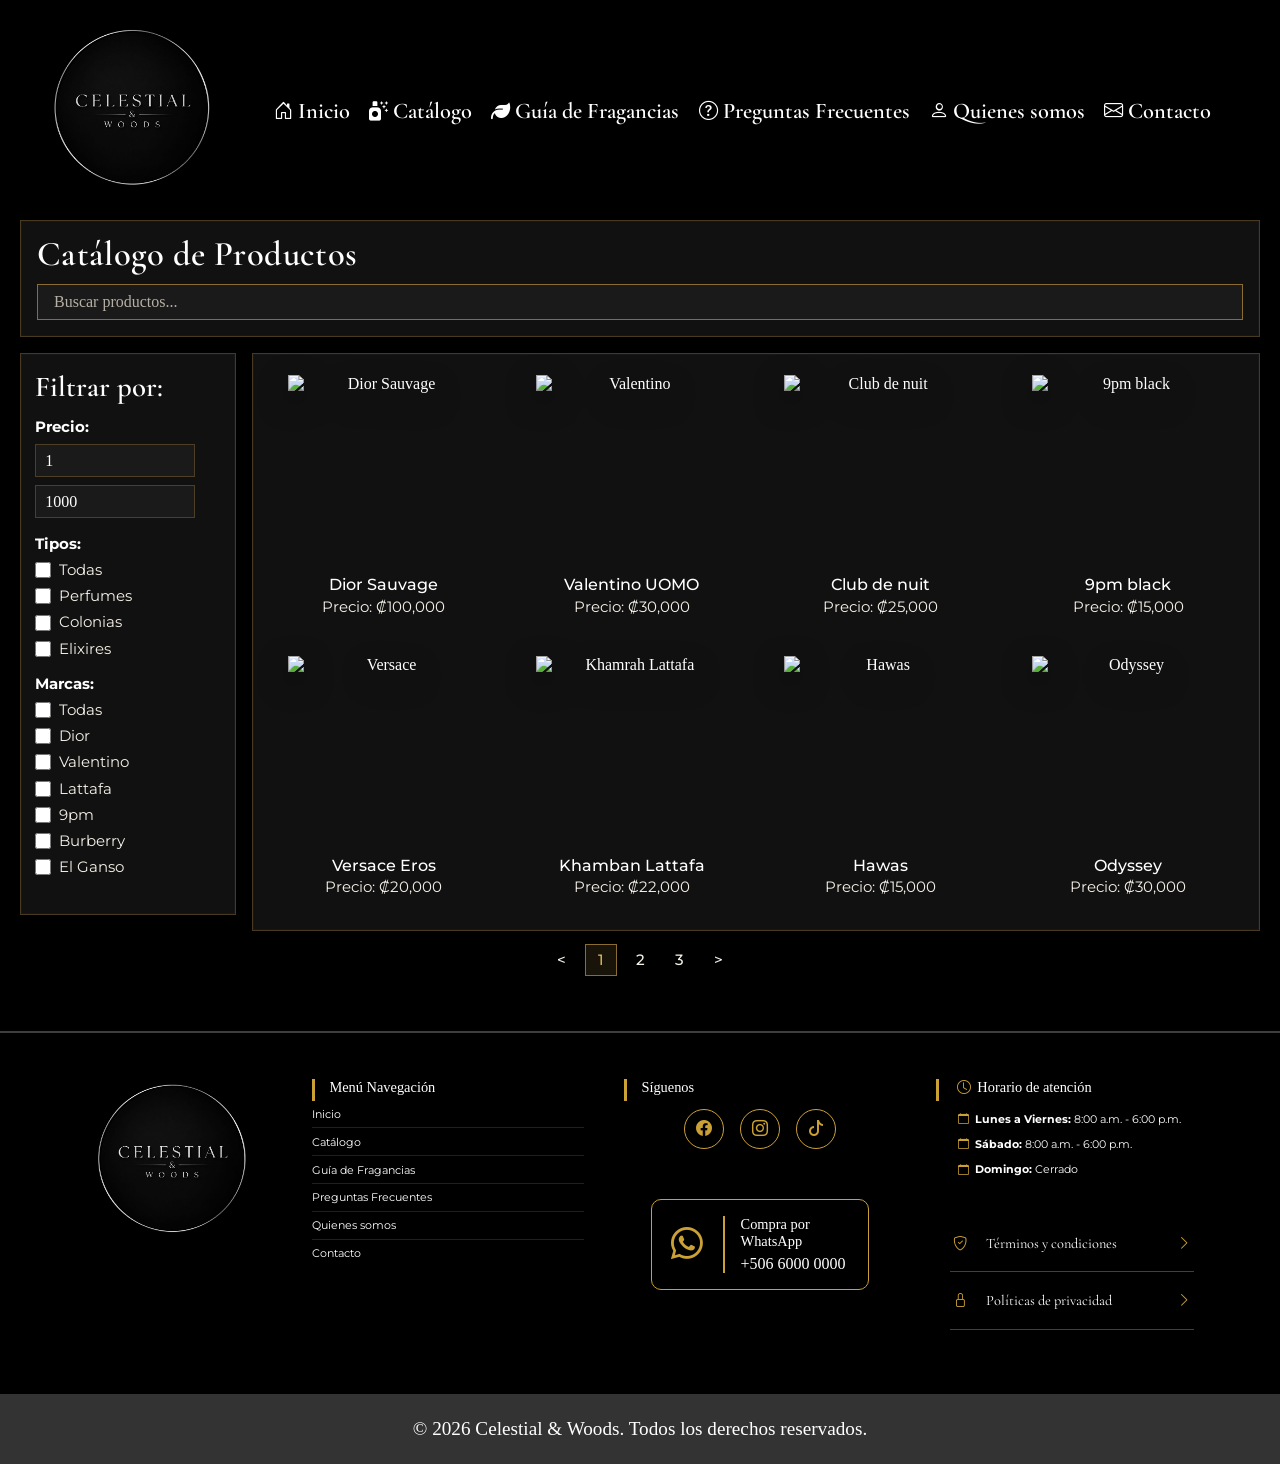
==== Paginas/Catalogo_Productos.html @ ae957dc0 "Mejora del párrafo de quienes somos" ====
<!doctype html>
<html lang="es">
  <head>
    <meta charset="UTF-8" />
    <meta name="viewport" content="width=device-width, initial-scale=1.0" />
    <meta
      name="author"
      content="Ana María Faerron, Michael Maroto, Julian Rodríguez "
    />
    <meta
      name="description"
      content="Explora nuestro catálogo de perfumes para hombre, mujer y unisex."
    />
    <meta
      name="keywords"
      content="perfumes, catálogo de perfumes, fragancias, perfumes para hombre, perfumes para mujer, perfumes unisex, aromas, notas olfativas, perfumes originales, perfumes de diseñador, perfumes de nicho, fragancias florales, fragancias cítricas, fragancias amaderadas, fragancias orientales, perfumes dulces"
    />
    <link rel="preconnect" href="https://fonts.googleapis.com" />
    <link rel="preconnect" href="https://fonts.gstatic.com/" crossorigin />
    <link
      href="https://fonts.googleapis.com/css2?family=Cormorant+Garamond:ital,wght@0,300..700;1,300..700&family=Montserrat:ital,wght@0,100..900;1,100..900&display=swap"
      rel="stylesheet"
    />
    <link href="../Css/Catalogo.css" rel="stylesheet" />
    <link href="../Css/Styles.css" rel="stylesheet" />
    <!--Se pone de último para que tenga prioridad-->

    <title>Catálogo Productos | Celestial & Woods</title>
    
    <!--Para usar bootstrap (iconos)-->
    <link
      rel="stylesheet"
      href="https://cdn.jsdelivr.net/npm/bootstrap-icons@1.13.1/font/bootstrap-icons.min.css"
    />

    <!-- Font Awesome -->
    <link
      rel="stylesheet"
      href="https://cdnjs.cloudflare.com/ajax/libs/font-awesome/6.7.2/css/all.min.css"
    />
  </head>
  <body>
    <!--------------------------------------------------------->
    <!------------------------MENU----------------------------->
    <!--------------------------------------------------------->

    <header class="main-header">
      <!-- Logo de la marca, centrado -->
      <div class="header-logo">
        <a href="../Index.html">
          <img
            src="../Multimedia/Img/Logo_Celestial_Woods.png"
            alt="Logo Celestial & Woods"
          />
        </a>
      </div>

      <button class="hamburger-menu" id="abrir">
        <i class="bi bi-list"></i>
      </button>

      <nav class="header-nav" id="nav">
        <button class="cerrar-menu" id="cerrar"><i class="bi bi-x"></i></button>

        <ul class="nav-list">
          <li class="nav-item">
            <a href="../Index.html" class="nav-link active"
              ><i class="bi bi-house-door"></i> Inicio</a
            >
          </li>
          <li class="nav-item">
            <a href="#" class="nav-link">
              <i class="fa-solid fa-spray-can-sparkles"></i> Catálogo</a
            >
          </li>
          <li class="nav-item">
            <a href="../Paginas/Guia_fragancias.html" class="nav-link">
              <i class="fa-solid fa-leaf"></i> Guía de Fragancias</a
            >
          </li>
          <li class="nav-item">
            <a href="../Paginas/Preguntas.html" class="nav-link">
              <i class="bi bi-question-circle"></i> Preguntas Frecuentes</a
            >
          </li>
          <li class="nav-item">
            <a href="../Paginas/Informacion.html" class="nav-link"
              ><i class="bi bi-person"></i> Quienes somos</a
            >
          </li>
          <li class="nav-item">
            <a href="../Paginas/Contacto.html" class="nav-link"
              ><i class="bi bi-envelope"></i> Contacto</a
            >
          </li>
        </ul>
      </nav>
    </header>

    <main class="main-content">
      <!-- Breadcrumbs-->
      <nav class="breadcrumb">
        <a href="../Index.html" class="breadcrumb-link">Inicio</a>
        <span class="breadcrumb-separator">&gt;</span>
        <span class="breadcrumb-current">Catálogo Productos</span>
      </nav>

      <!-- Barra de búsqueda del catálogo-->
      <section class="catalog-header">
        <div class="catalog">
          <h1>Catálogo de Productos</h1>
          <label for="search">Buscar:</label>
          <input
            type="text"
            id="search"
            placeholder="Buscar productos..."
            maxlength="100"
          />
        </div>
      </section>

      <!-- Sección de filtros-->
      <button
        class="filtro-hamburguesa"
        id="abrir-filtros"
        type="button"
        aria-controls="panel-filtros"
        aria-expanded="false"
      >
        <i class="bi bi-funnel"></i>
        <span>Mostrar filtros</span>
      </button>

      <section class="filter-section" id="panel-filtros">
        <h2>Filtrar por:</h2>

        <!-- Filtro de rango de precio -->
        <div class="filter-options">
          <label for="price-range"><strong>Precio:</strong></label>
          <input
            type="number"
            class="filtro-precio"
            data-tipo="min"
            value="1"
          />
          <input
            type="number"
            class="filtro-precio"
            data-tipo="max"
            value="1000"
          />
        </div>

        <!-- Filtro por tipo de producto-->
        <div class="filter-options">
          <p class="category"><strong>Tipos:</strong></p>

          <input
            class="filter-checkbox"
            type="checkbox"
            id="todas"
            value="todas"
          />
          <label for="todas">Todas</label>
          <input
            class="filter-checkbox"
            type="checkbox"
            id="perfumes"
            value="perfumes"
          />
          <label for="perfumes">Perfumes</label>
          <input
            class="filter-checkbox"
            type="checkbox"
            id="colonias"
            value="colonias"
          />
          <label for="colonias">Colonias</label>
          <input
            class="filter-checkbox"
            type="checkbox"
            id="elixires"
            value="elixires"
          />
          <label for="elixires">Elixires</label>
        </div>

        <!-- Filtro por marcas comerciales -->
        <div class="filter-options">
          <p class="category"><strong>Marcas:</strong></p>

          <input
            class="filter-checkbox"
            type="checkbox"
            id="todas-marca"
            value="todas"
          />
          <label for="todas-marca">Todas</label>
          <input
            class="filter-checkbox"
            type="checkbox"
            id="dior"
            value="dior"
          />
          <label for="dior">Dior</label>
          <input
            class="filter-checkbox"
            type="checkbox"
            id="valentino"
            value="valentino"
          />
          <label for="valentino">Valentino</label>
          <input
            class="filter-checkbox"
            type="checkbox"
            id="lattafa"
            value="lattafa"
          />
          <label for="lattafa">Lattafa</label>
          <input
            class="filter-checkbox"
            type="checkbox"
            id="nueve-pm"
            value="nueve-pm"
          />
          <label for="nueve-pm">9pm</label>
          <input
            class="filter-checkbox"
            type="checkbox"
            id="burberry"
            value="burberry"
          />
          <label for="burberry">Burberry</label>
          <input
            class="filter-checkbox"
            type="checkbox"
            id="el-ganso"
            value="el-ganso"
          />
          <label for="el-ganso">El Ganso</label>
        </div>
      </section>

      <!-- Sección de catálogo de productos-->
      <section class="product-catalog">
        <!-- Tarjetas de productos-->
        <div class="product-item">
          <a href="Detalle_Producto.html" target="_blank">
            <img
              src="../Multimedia/Img/Sauvage.png"
              alt="Dior Sauvage"
              width="200"
              height="200"
            />
            <h2>Dior Sauvage</h2>
          </a>
          <p>Precio: ₡100,000</p>
        </div>

        <div class="product-item">
          <img
            src="../Multimedia/Img/Valentino.png"
            alt="Valentino"
            width="200"
            height="200"
          />
          <h2>Valentino UOMO</h2>
          <p>Precio: ₡30,000</p>
        </div>

        <div class="product-item">
          <img
            src="../Multimedia/Img/Club de nuit.png"
            alt="Club de nuit"
            width="200"
            height="200"
          />
          <h2>Club de nuit</h2>
          <p>Precio: ₡25,000</p>
        </div>

        <div class="product-item">
          <img
            src="../Multimedia/Img/9pm black.png"
            alt="9pm black"
            width="200"
            height="200"
          />
          <h2>9pm black</h2>
          <p>Precio: ₡15,000</p>
        </div>

        <div class="product-item">
          <img
            src="../Multimedia/Img/Versace.png"
            alt="Versace"
            width="200"
            height="200"
          />
          <h2>Versace Eros</h2>
          <p>Precio: ₡20,000</p>
        </div>

        <div class="product-item">
          <img
            src="../Multimedia/Img/Khamrah.png"
            alt="Khamrah Lattafa"
            width="200"
            height="200"
          />
          <h2>Khamban Lattafa</h2>
          <p>Precio: ₡22,000</p>
        </div>

        <div class="product-item">
          <img
            src="../Multimedia/Img/Hawas.png"
            alt="Hawas"
            width="200"
            height="200"
          />
          <h2>Hawas</h2>
          <p>Precio: ₡15,000</p>
        </div>

        <div class="product-item">
          <img
            src="../Multimedia/Img/Odyssey.png"
            alt="Odyssey"
            width="200"
            height="200"
          />
          <h2>Odyssey</h2>
          <p>Precio: ₡30,000</p>
        </div>
      </section>

      <!-- Bloque de Paginación -->
      <div class="pagination-container">
        <nav
          id="paginacion"
          class="paginacion"
          aria-label="Paginación de productos"
        >
          <ul class="paginacion-lista">
            <li>
              <button
                type="button"
                id="btn-pagina-anterior"
                aria-label="Página anterior"
              >
                &lt;
              </button>
            </li>

            <li>
              <button
                type="button"
                class="btn-pagina pagina-activa"
                data-page="1"
              >
                1
              </button>
            </li>

            <li>
              <button type="button" class="btn-pagina" data-page="2">2</button>
            </li>

            <li>
              <button type="button" class="btn-pagina" data-page="3">3</button>
            </li>

            <li>
              <button
                type="button"
                id="btn-pagina-siguiente"
                aria-label="Página siguiente"
              >
                &gt;
              </button>
            </li>
          </ul>
        </nav>
      </div>

    </main>

    <!--------------------------------------------------------->
    <!-------------------PIE DE LA PÁGINA---------------------->
    <!--------------------------------------------------------->
    <footer>
      <!-- Logo de la marca -->
      <img class="logo" src="../Multimedia/Img/Logo_Celestial_Woods.png" alt="Logo Celestial & Woods">

      <section class="footer-menu">
        <h3> Menú Navegación</h3>
        <ul class="nav-list-footer">
                <li class="nav-item-footer"> <a href="../Index.html" class="nav-link-footer"> Inicio</a></li>
                <li class="nav-item-footer"> <a href="#" class="nav-link-footer active">  Catálogo</a></li>
                <li class="nav-item-footer"> <a href="../Paginas/Guia_fragancias.html" class="nav-link-footer">  Guía de Fragancias</a> </li>
                <li class="nav-item-footer"> <a href="../Paginas/Preguntas.html" class="nav-link-footer">  Preguntas Frecuentes</a> </li>
                <li class="nav-item-footer"> <a href="../Paginas/Informacion.html" class="nav-link-footer"> Quienes somos</a></li>
                <li class="nav-item-footer"> <a href="../Paginas/Contacto.html" class="nav-link-footer"> Contacto</a> </li>
        </ul>
      </section>

      <section class="footer-social">
        
        <h3>Síguenos</h3>

        <nav aria-label="Redes sociales">
          <a href="#" class="social-icon"> <i class="bi bi-facebook"></i></a>
          <a href="#" class="social-icon"> <i class="bi bi-instagram"></i></a>
          <a href="#" class="social-icon"><i class="bi bi-tiktok"></i></a>
        </nav>

      </section>


      <!-- Compra por WhatsApp -->
      <section class="footer-whatsapp">

        <i class="bi bi-whatsapp"></i>

        <div class="left">
          <h3>Compra por WhatsApp</h3>
          <a href="#"> +506 6000 0000 </a>
        </div>

      </section>

      <!-- Horarios -->
      <section class="footer-hours">

          <h3><i class="bi bi-clock"></i>  Horario de atención</h3>

          <ul>
              <li><i class="bi bi-calendar"></i><strong> Lunes a Viernes:</strong> 8:00 a.m. - 6:00 p.m.</li>
              <li><i class="bi bi-calendar"></i><strong> Sábado:</strong> 8:00 a.m. - 6:00 p.m.</li>
              <li><i class="bi bi-calendar"></i><strong> Domingo:</strong> Cerrado</li>
          </ul>

      </section>

      <!-- Información legal -->
      <section class="footer-legal">

        <nav aria-label="Información legal">

            <ul class="legal-list">

                <li class="legal-item">
                    <a href="#" class="legal-link">
                        <span class="legal-left">
                            <i class="bi bi-shield-check"></i>
                            <span>Términos y condiciones</span>
                        </span>

                        <i class="bi bi-chevron-right"></i>
                    </a>
                </li>

                <li class="legal-item">
                    <a href="#" class="legal-link">
                        <span class="legal-left">
                            <i class="bi bi-lock"></i>
                            <span>Políticas de privacidad</span>
                        </span>

                        <i class="bi bi-chevron-right"></i>
                    </a>
                </li>

            </ul>
        </nav>

  </section>

      <!-- Copyright -->
      <section class="footer-copy">

          <p>
              &copy; 2026 Celestial & Woods. <br> Todos los derechos reservados.
          </p>

      </section>

    </footer>

      <script src="../Java/catalogo.js"></script>
      <script src="../Java/main.js"></script>
      <!--Se pone al final porque ocupa primero haber leido todo el html-->
    </main>
  </body>
</html>
---- Css/Catalogo.css ----
/* ========================================================================== 
	CATÁLOGO DE PRODUCTOS - Estilos principales
============================================================================= */

/* Variables de colores para no ir cambiando color por color */
:root {
  --catalog-surface: rgba(18, 18, 18, 0.96);
  --catalog-surface-soft: rgba(255, 255, 255, 0.03);
  --catalog-border: #8b6d34;
  --catalog-border-soft: rgba(139, 109, 52, 0.45);
  --catalog-text: #f5f1e8;
  --catalog-muted: #b6b0a5;
  --catalog-accent: #d6b15f;
}

* {
  color: inherit;
}

.breadcrumb {
  display: none;
}

/* Contenedor principal centrado */
.main-content {
  width: min(1240px, calc(100% - 1.5rem));
  margin: 0 auto;
  padding: 0 0 1.5rem;
}

/* Estilo común para las cajas principales: bordecito dorado suave y fondo oscuro */
.catalog-header,
.filter-section,
.product-catalog,
.main-footer {
  border: 1px solid var(--catalog-border-soft);
  background: var(--catalog-surface);
  box-shadow: 0 0 0 1px rgba(255, 255, 255, 0.02) inset;
}

/* Cabecera del catálogo */
.catalog-header {
  margin: 0 0 1rem;
  padding: 1rem;
}

/* Flexbox para ordenar el título y el buscador en columna */
.catalog {
  display: flex;
  flex-direction: column;
  gap: 0.8rem;
}

/* Título principal */
.catalog h1 {
  font-family: "Cormorant Garamond", serif;
  font-size: clamp(2rem, 2.7vw, 3rem);
  font-weight: 600;
  line-height: 1;
  letter-spacing: 0.01em;
}

.catalog label {
  display: none;
}

/* Barra de búsqueda */
.catalog input[type="text"] {
  width: 100%;
  height: 2.25rem;
  border: 1px solid var(--catalog-border);
  background: rgba(255, 255, 255, 0.04);
  color: var(--catalog-text);
  padding: 0 1rem;
  font: inherit;
  outline: none;
  transition:
    border-color 0.2s ease,
    box-shadow 0.2s ease,
    background-color 0.2s ease;
}

/* Color del texto de ejemplo en el buscador */
.catalog input[type="text"]::placeholder {
  color: var(--catalog-muted);
}

/* Efecto cuando haces clic en el buscador (focus) */
.catalog input[type="text"]:focus {
  border-color: var(--catalog-accent);
  box-shadow: 0 0 0 2px rgba(214, 177, 95, 0.2);
  background: rgba(255, 255, 255, 0.06);
}

/* Botón de filtros para celular (tipo hamburguesa) */
.filtro-hamburguesa {
  display: none; /* En PC no se ve */
  align-items: center;
  justify-content: center;
  gap: 0.5rem;
  width: 100%;
  margin: 0 0 1rem;
  padding: 0.8rem 1rem;
  border: 1px solid var(--catalog-border);
  background: linear-gradient(
    180deg,
    rgba(139, 109, 52, 0.18),
    rgba(0, 0, 0, 0.65)
  );
  color: var(--catalog-text);
  font:
    600 0.98rem "Montserrat",
    sans-serif;
  letter-spacing: 0.02em;
  cursor: pointer;
}

/* Sección de filtros lateral */
.filter-section {
  padding: 0.9rem;
  margin-bottom: 1rem;
}

/* Título de la sección de filtros */
.filter-section h2 {
  margin-bottom: 0.9rem;
  font-family: "Cormorant Garamond", serif;
  font-size: 1.8rem;
  font-weight: 600;
}

/* Usando Grid para alinear los checkboxes con sus textos */
.filter-options {
  display: grid;
  grid-template-columns: auto 1fr;
  align-items: center;
  row-gap: 0.5rem;
  column-gap: 0.5rem;
  margin-bottom: 1rem;
}

.filter-options .category,
.filter-options strong,
.filter-options label {
  font-family: "Montserrat", sans-serif;
  font-size: 0.95rem;
}

/* El título ("Precio:", "Tipos:", "Marcas:") y el input de precio
   ocupan las dos columnas completas, ya que no forman pareja
   checkbox + texto */
.filter-options label[for="price-range"],
.filter-options .category,
.filter-options input[type="number"] {
  grid-column: 1 / -1;
}

.filter-options label {
  display: inline;
  margin: 0;
  color: var(--catalog-text);
  line-height: 1.2;
}

/* Personalizo un poquito el checkbox con el color acentuado */
.filter-options input[type="checkbox"] {
  accent-color: var(--catalog-accent);
  margin: 0;
  width: 1rem;
  height: 1rem;
}

/* Cajita para filtrar por precio */
.filtro-precio {
  width: 100%;
  max-width: 10rem;
  border: 1px solid var(--catalog-border-soft);
  background: rgba(255, 255, 255, 0.04);
  padding: 0.4rem 0.55rem;
  font: inherit;
}

/* Cuadrícula para mostrar los productos (4 columnas en pantallas grandes) */
.product-catalog {
  display: grid;
  grid-template-columns: repeat(4, minmax(0, 1fr));
  gap: 1.3rem 1rem;
  padding: 1rem 0.9rem 1.2rem;
  margin-bottom: 1rem;
}

/* Cada producto individual */
.product-item {
  display: flex;
  flex-direction: column;
  align-items: center;
  text-align: center;
  padding: 0.3rem 0.2rem 0.4rem;
  transition: transform 0.2s ease;
}

/* Efectito de flotar al pasar el mouse por encima del producto */
.product-item:hover {
  transform: translateY(-2px);
}

.product-item a {
  color: inherit;
  text-decoration: none;
}

/* Imagen del producto con sombrita */
.product-item img {
  display: block;
  width: 100%;
  max-width: 12rem;
  height: 12rem;
  object-fit: contain;
  margin: 0 auto 0.5rem;
  filter: drop-shadow(0 10px 14px rgba(0, 0, 0, 0.5));
}

/* Nombre del producto */
.product-item h2 {
  margin: 0 0 0.15rem;
  font-family: "Montserrat", sans-serif;
  font-size: 1rem;
  font-weight: 500;
  line-height: 1.2;
}

/* Precio del producto */
.product-item p {
  font-family: "Montserrat", sans-serif;
  font-size: 0.95rem;
  color: var(--catalog-text);
}

/* Contenedor de la paginación abajo */
.pagination-container {
  display: flex;
  justify-content: center;
  padding: 0.8rem 1rem 0.95rem;
  margin: 0 auto 1rem;
}

/* Lista de botones de páginas */
.paginacion-lista {
  display: flex;
  align-items: center;
  justify-content: center;
  gap: 0.45rem;
  list-style: none;
  padding: 0;
  margin: 0;
}

/* Botones de número de página */
.paginacion-lista button {
  min-width: 2rem;
  min-height: 2rem;
  border: 1px solid transparent;
  background: transparent;
  color: var(--catalog-text);
  font:
    500 0.95rem "Montserrat",
    sans-serif;
  cursor: pointer;
  transition:
    border-color 0.2s ease,
    background-color 0.2s ease,
    color 0.2s ease;
}

.paginacion-lista button:hover {
  border-color: var(--catalog-border);
  background: rgba(255, 255, 255, 0.05);
}

/* Botón de la página en la que estás actualmente */
.paginacion-lista .pagina-activa {
  border-color: var(--catalog-border);
  background: rgba(139, 109, 52, 0.18);
  color: var(--catalog-accent);
}

/* Pie de página */
.main-footer {
  padding: 1rem;
  text-align: center;
  background: #333;
}

.footer-text {
  color: #ded8cf;
  font:
    0.9rem "Montserrat",
    sans-serif;
  line-height: 1.5;
}

/* ========================================================================== 
	 MEDIA QUERIES (Diseño responsivo para celulares y tablets)
============================================================================= */

/* Pantallas medianas en adelante (tablets y PC) */
@media screen and (min-width: 768px) {
  .main-content {
    display: grid;
    grid-template-columns: 13.5rem minmax(0, 1fr);
    column-gap: 1rem;
  }

  .catalog-header,
  .filtro-hamburguesa,
  .pagination-container,
  .main-footer {
    grid-column: 1 / -1;
  }

  .product-catalog {
    min-height: 100%;
  }
}

/* Pantallas pequeñas (celulares menores a 768px) */
@media screen and (max-width: 767px) {
  .main-content {
    width: min(1180px, calc(100% - 1rem));
  }

  /* Muestro el botón de filtros hamburguesa en celu */
  .filtro-hamburguesa {
    display: flex;
  }

  /* Oculto los filtros por defecto hasta que toquen el botón */
  .filter-section {
    display: none;
  }

  .filter-section.visible {
    display: block;
  }

  /* Bajo a 2 columnas de productos para que se vean bien */
  .product-catalog {
    grid-template-columns: repeat(2, minmax(0, 1fr));
    gap: 1rem 0.75rem;
  }

  .product-item img {
    max-width: 13rem;
    height: 13em;
  }
}

/* Pantallas muy pequeñas (celulares más angostos, menor a 480px) */
@media screen and (max-width: 480px) {
  .product-catalog {
    grid-template-columns: 1fr; /* Una sola columna de productos */
  }

  .catalog h1 {
    font-size: 1.85rem;
  }
}
---- Css/Styles.css ----
/* ==========================================================================
    CONFIGURACIÓN  GENERAL 
============================================================================= */

/*Esto es para que aplique todo los formatos a todo el documento*/
* {
  margin: 0;
  padding: 0;
  box-sizing: border-box; /* Hace que el ancho y el alto del elemento incluyan el padding y el borde, evitando que aumente su tamaño total. */
  color: white;
}

/*Esto es para que aplique esa función a todo el html*/
html {
  scroll-behavior: smooth; /* Desplaza la página de forma suave hacia una sección en lugar de saltar directamente. */
}

main {
  width: 80%;
  margin: 0 auto;
  
}

body{
  background-color: black;
}



/* =================================================================================
    ESTILOS BASE (PARA MOBILE Y DESKTOP)  Y CONFIGURACIÓN MOBILE 
==================================================================================== */
  
/*-------------------------------------------------------------------*/
/*------------CONFIGURACIÓN DE LA SECCIÓN GUIA DE FRAGANCIAS---------*/
/*-------------------------------------------------------------------*/


  /*logo en mobile*/
  .header-logo img {
    width: 130px;
    height: auto;
    border-radius: 50%;
    object-fit: cover;
  }

  /*Esto es para que muestre el menu hamburguesa cuando está en mobile*/
  .hamburger-menu { 
    display: block;
    background-color: transparent;
    font-size: 1.5rem;
    border: none;
    cursor: pointer;
  }

  .hamburger-menu:hover{
    transform: scale(1.15); /*cuando se presiona se hace más grande*/
  }

  /*Botón de cerrar X*/
  .cerrar-menu{
    background-color: transparent;
    margin: 0;
    border: 0;
    font-size: 2rem;
    align-self: flex-end;
    cursor: pointer;
    display: block;  /*Esto es para que muestre el menu hamburguesa cuando está en mobile*/
    transition: transform 0.3s ease;
  }

  .cerrar-menu:hover{
    color:white;
  }

  /*Configuración general de los íconos*/
  .bi-house-door, .fa-solid, .bi-question-circle, .bi-person, .bi-envelope {
    color: #d4b483;
    font-size: 1.2rem;
  }

  /*El contenedor (header) */
  .main-header{
    display: flex;
    justify-content: space-between;
    align-items: center;
    padding: 1rem 1.5rem; /* 1rem arriba/abajo y 1.5rem de "aire" a los lados */
    width: 100%;
    box-sizing: border-box; /* Evita que el padding genere scroll horizontal */
  }

  /*Contenedor(nav) Padre del botton y el ul*
  Es el menú desplegable lateral en Mobile*/
  .header-nav {
    position: fixed; /*Aquí esta actuando como hijo del header y significa mover el hijo en cualquier parte dentro del padre. Permite usar left, top..*/
    top: 0;
    right: 0;
    bottom: 0;

    width: 240px;
    height: 100vh;

    display: flex;
    flex-direction: column;
    justify-content: flex-start;
    align-items: flex-start;
    padding: 1rem;
  
    background: linear-gradient(
    180deg,
    #3c3b3a 0%,
    #2f2f2f 45%,
    #232323 100%
    );

    box-shadow:
    -15px 0 40px rgba(0,0,0,.45),
    0 0 0 100vmax rgba(0,0,0,.5);

    border-radius: 40px 0 0 40px;

    /* Esto es para que no muestre el nav cuando está en mobile y pongo .nav-list para que si me muestre la imagen que también esta adentro del nav*/
    opacity: 0;
    visibility: hidden; /* Oculto por defecto en móvil ya que solo se va a mostrar presionando el botón hamburguesa */
    transform: translateX(100%);
    transition: transform .35s ease;
    z-index: 10; /*Esto es para las imagenes del fondo que no se vean encima del menu*/
  }

  /*Esto es una clase de JavaScript para desplegar menú en mobile*/
  .header-nav.visible {
    transform: translateX(0);
    opacity: 1;
    visibility: visible;
  }

/*Contenedor (ul) Padre de los li*/
/*Es la lista del menú en mobile*/
  .nav-list {
    display: flex;
    flex-direction: column; /*que ponga a sus hijos de manera vertical*/ 
    margin: 0;   /* Espacio debajo de la X */
    padding: 0;
    width: 100%; /*significa que el elemento ocupa el 100% del ancho de su contenedor padre.*/
    list-style: none;
  }

/*Contenedor (li) Padre de los a*/
/*Son los elementos de la lista*/
  .nav-item{
    margin: 0;
    width:100%;
    padding:1rem 0;
    
  }

  /*Esta es la líneas del menu gris y le pongo el not para que al ultimo no le ponga*/
  .nav-item:not(:last-child){
    border-bottom:1px solid rgba(203,161,53,.45);
  }

  /*Contenedor (a) para manejar lo que está dentro el texto. Padre de los textos*/
  .nav-link {
    color: #d4b483;
    text-decoration: none; /*Para quitarle los puntos y raya*/
    font-size: 1rem;
    font-weight: 600;
    padding: 0.8rem 0;
    white-space: nowrap; /*le dice al navegador que nunca haga un salto de línea dentro del texto.*/
    transition: .3s;
    font-family: "Cormorant Garamond", sans-serif;

  }

  .nav-link:hover {
  /*Cuando se pasa el mouse por los link del nav*/
    background: none;
    color: #f6deb0;
    padding-left:12px;
  }

  .nav-link:hover i{ /*cuando pasen el mouse por ahi tambien cambie de color los iconos*/
    color: #f6deb0;
  }

  

  /*-------------------------------------------------------------------*/
  /*--------------------------CONFIGURACIÓN FOOTER---------------------*/
  /*-------------------------------------------------------------------*/

  footer {
    width: 100%; /*Ocupa el 100% del ancho de la pantalla*/
    display: flex;
    flex-direction: column;
    align-items: center;
    padding-top: 1rem;
    padding-bottom:0;
    margin-bottom: 0;
    border-top: 1px solid #87868477;
    
  }

  /*logo*/
  .logo {
    width: 100px; /*Se usa px para que mantenga siempre esa medida sin importar el tamaño de la pantalla*/
    height: 100px;
  }

  /*Estilo general para todas las section del footer*/

  footer section {
    border-color: transparent;
    background-color: black;
    padding: 1rem;
    margin: 0.5rem;
    width: 100%;  /*Esto hace que siempre el hijo ocupe el 100% del ancho de su elemento padre que es el footer y a su vez footer tambien tiene width 100%*/
    /*por eso los elementos siempre van a quedar centrados si pongo justife content center aunque alarge la pantalla*/
  }

  footer li {
    font-family: "Montserrat",sans-serif;
    font-size: 0.70rem;
    font-weight: 400;
    white-space: nowrap; /*le dice al navegador que nunca haga un salto de línea dentro del texto.*/
  }

  ul {
    list-style: none;
  }

  footer h3 {
    font-size: 0.90rem;
    font-weight: 400;
    border-left:solid #cba135;
    padding-left: 0.90rem;
    padding-bottom: 0.3rem;
  }

  
  /*--------Todo sobre la sección de footer-menu--------*/
  

  /*Contenedor (ul) Padre de los li*/
  .nav-list-footer {
    display: flex;
    flex-direction: column; /*que ponga a sus hijos de manera vertical*/ 
    margin: 0;   /* Espacio debajo de la X */
    padding: 0;
    width: 100%; /*significa que el elemento ocupa el 100% del ancho de su contenedor padre.*/
  }

  /*Contenedor (li) Padre de los a*/
  .nav-item-footer{
    margin: 0;
    width:100%;
    padding: 0.4rem 0;
    
  }

  /*Esta es la líneas del menu gris y le pongo el not para que al ultimo no le ponga*/
  .nav-item-footer:not(:last-child){
    border-bottom:1px solid rgba(215, 157, 12, 0.199);
  }

  /*Contenedor (a) para manejar lo que está dentro el texto. Padre de los textos*/
  .nav-link-footer {
    color: white;
    text-decoration: none; /*Para quitarle los puntos y raya*/
  }

  .nav-link-footer:hover {
  /*Cuando se pasa el mouse por los link del nav*/
    background: none;
    color: #f6deb0;
  }


  /*--------Todo sobre la sección de footer-social--------*/
  
  
  .footer-social {
    display: flex;
    flex-direction: column;
  }

  /*Contenedor (nav) padre de los a*/
  .footer-social nav{
    display: flex;
    gap: 1rem;
    margin-top: 1.5rem;
    justify-content: center;
  }

  /*Este el contenedor(a) padre de los i los textos*/
  /*Al final es el círculo de las redes*/
  .social-icon{
      width: 2.5rem;
      height:2.5rem;

      display: flex;
      justify-content: center;
      align-items: center;
      border: 1px solid #cba135;
      border-radius: 50%;
      text-decoration: none;
      transition: .3s;
  }

  .social-icon i{
      font-size: 1rem;
  }

  /*Esto es para cuando se toquen con el mouse se hagan un poquito para arriba*/
  .social-icon:hover{
      transform: translateY(-4px);
  }

  footer .bi{
    background-color: black;
    color: #cba135;
    padding: 0.2rem;
    margin: 0;

  }

  /*--------Todo sobre la sección de footer-whatsapp----*/
  

  .footer-whatsapp {
    display: flex;
    border: solid 1px #cba135;
    justify-content: center;
    align-items: center;
    width: 80%;
    border-radius: 10px;
    
  }

  .footer-whatsapp i {
    font-size: 2rem;
    margin-right: 1rem;
  }

  .footer-whatsapp div {
    margin-left: 0%;
    border-left: solid 2px #cba135;;
  }

  .footer-whatsapp h3, .footer-whatsapp a{

    border-left: none;
    padding-left: 1rem;
    text-decoration: none;

  }

  .footer-whatsapp a:hover {
    color: #cba135;
  }
  

  /*--------Todo sobre la sección de footer-hour--------*/


  .footer-hours li {
    padding-top: 0.7rem;
    padding-left: 1.15rem;

  }
  

  /*--------Todo sobre la sección de footer-legal--------*/

  .footer-legal{
    width: 90%;
    padding-top: 0;
    margin-bottom: 2rem;
    
  }

  .legal-list{
    list-style: none;
    margin: 0;
    padding: 0;
  }

.legal-item{
    border-bottom: 1px solid rgba(255, 255, 255, 0.252);
  }

.legal-link{
    display: flex;
    justify-content: space-between;
    align-items: center;

    padding: 1rem 0;

    text-decoration: none;
    color: white;

    transition: .3s;
  }

.legal-left{
    display: flex;
    align-items: center;
    gap: 1rem;
  }

.legal-left i, .legal-link i{
    color: #cba135;
    font-size: 1.2rem;
  }

.legal-left span{
    font-size: 0.9rem;
    font-family: "Cormorant Garamond", sans-serif;
  }

.footer-legal i{
    font-size: 0.9rem;
  }

.legal-link:hover{
    color: #cba135;
  }

.legal-link:hover .bi-chevron-right{
    transform: translateX(5px);
  }

.bi-chevron-right{
    transition: transform .3s ease;
  }

  /*--------Todo sobre la sección de copyright----------*/


  .footer-copy{
    width: 100%;
    background-color: #333;
    border-radius: 0%;
    text-align: center;
    font-size: 0.90rem;
    margin: 0;
    padding: 2rem;
    
  }

/* ==========================================================================
    CONFIGURACIÓN ESCRITORIO (A partir de 950px)
============================================================================= */

@media screen and (min-width: 950px){

  /*-------------------------------------------------------------------*/
  /*--------------------------CONFIGURACIÓN MENÚ-----------------------*/
  /*-------------------------------------------------------------------*/

  /* Ocultamos los botones de control móvil */
  .hamburger-menu, .cerrar-menu {
    display: none;
  }

  /*El logo que es más grande para escritorio*/
  .header-logo img {
    width: 10.5rem;
    height: 10.5rem;
  }

  /*El contenedor (header) */
  .main-header {
    display: flex;
    align-items: center;
    justify-content: space-between; /* Mantiene logo a la izq y nav a la der */
    max-width: 1300px;              /* Límite para que no se desparrame en pantallas gigantes */
    margin: 0 auto !important;     /* Centra todo el header en la pantalla */
    padding: 1.5rem 3rem !important;/* Da buen espacio/padding a los lados */
  }

  /*Configuración general de los íconos*/
  .bi-house-door, .fa-solid, .bi-question-circle, .bi-person, .bi-envelope {
    color: white;
    font-size: 1.2rem;
  }


  /*El el contenedor (nav)*/
  /*Se resetea: pasa de ser un menú desplegable a una barra horizontal fija*/

  .header-nav {
    position: static;
    width: 100%;
    height: auto;
    background: transparent;
    box-shadow: none;
    border-radius: 0;

    display: flex; /*Para poner todos los hijos al lado*/
    align-items: center;
    justify-content: center;
    gap: 2.25rem; /*es el espacio en blanco que se deja entre elementos */
    padding: 1.625rem 3.125rem;

    /* Visibilidad permanente */
    opacity: 1;
    visibility: visible;
    transform: none;
  }

  /*Es el contenedor (ul)*/
  /*La lista pasa de vertical a horizontal*/
  .nav-list {
    flex-direction: row;
    gap: 0.2rem;
    align-items: center;
  }

  /* Quitamos las líneas divisorias de mobile y ajustamos el padding */
  .nav-item {
    width: auto;
    padding: 0;
  }

  .nav-item:not(:last-child) {
    border-bottom: none;
  }

  /*Es el contenedor (a) para manejar el texto dentro de los */
  /*Estilo de los botones en escritorio*/
  .nav-link {
    color: white;
    font-size: 1.4rem;
    font-weight: 600;
    padding: 0.5rem 0.5rem;
    border-radius: 1.25rem;
    transition: background 0.25s ease, color 0.25s ease;
    /* transition: background 0.25s ease, color 0.25s ease;
      Hace que los cambios de "background" y "color" no ocurran de golpe,
      sino de forma suave, en 0.25 segundos cada uno (como un desvanecido).
      Aquí van DOS transiciones separadas por una coma: una para el background
      y otra para el color, cada una con su propia duración y tipo de movimiento. */
    text-align: center;
  }

  /*Cuando se pasa el mouse por los link del nav*/
  .nav-link:hover {
    background: linear-gradient(
          90deg,
          #8d6e2f,
          #cba135,
          #f2d27a
      );
    color: black;
  }

  .nav-link:hover i{ /*cuando pasen el mouse por ahi tambien cambie de color los iconos*/
      color: black;
    }

  /*-------------------------------------------------------------------*/
  /*-------------------------CONFIGURACIÓN FOOTER----------------------*/
  /*-------------------------------------------------------------------*/

 /*CONFIGURACIÓN DEL GRID EN EL FOOTER */
  footer {
    display: grid; /*Activa el "modo cuadrícula" para todos los hijos directos del footer.*/
    grid-template-columns: 200px 1fr 1fr 1fr; 
    /*200px es el espacio para la imagen.
      La 2ª, 3ª y 4ª columna miden 2fr cada una. .*/
    column-gap: 2.5rem;
    row-gap: 1.5rem;
    
    align-items: start;
    width: 100%;

  /* Ancho controlado y centrado */
    max-width: 1200px;
    margin: 0 auto !important;
    padding: 3rem 2rem 0 2rem;
    box-sizing: border-box;

    /* 1. Quitamos el borde normal de móvil */
    border-top: none; /*Se quita porque sino queda cortada y no llega a todo el ancho de la pantalla porque el footer no es tan ancho*/
    position: relative; /* Necesario para posicionar la línea */
      
  }

  /* 2. Creamos la línea superior de pantalla a pantalla */
  footer::before { /*Crea una "línea fantasma" en la parte superior del footer (antes del footer).*/
    content: ""; /* 1. Crea una caja invisible */
    position: absolute; /*déjame moverla libremente a donde yo quiera usando coordenadas".*/
    top: 0; /*Pégate exactamente al borde superior*/
    left: 50%; /*Le dice que deje un espacio a lado de la izquierda del 50% entonces se va totalmente a la derecha pero como es el tamaño de toda la pantalla 
    va sobrar un monto de espacio a la derecha */
    
    transform: translateX(-50%); /*Arrastra el borde 50% a la izquierda por el eje x permitiendo que quede el borde centrado
    y por todo el ancho del navegador*/
    
    /* Le damos el ancho de toda la pantalla */
    width: 100vw; 
    
    /*color y grosor del borde */
    border-top: 2px solid #87868477; 
  }

  footer section {
    margin: 0;
    padding: 0;
    
  }

  /*POSICIONAMIENTO DE CADA HIJO DEL FOOTER (SECTION) */

  /* Columna 1: Logo */
  .logo {
    grid-column: 1; /*En qué columna se coloca el elemento.*/
    grid-row: 1 span 2; /* Abarca 2 filas para centrarse con el resto */
    justify-self: center;
    width: 160px;
    height: 160px;
  }

  /* Columna 2: Menú Navegación */
  .footer-menu {
    grid-column: 2;
    grid-row: 1 / span 2; /*Span significa toma dos filas abajo*/
  }

  /* Columna 3, Fila 1: Síguenos */
  .footer-social {
    grid-column: 3;
    grid-row: 1;
    /* display: flex; estoy haciendo esa celda donde esta lo de siguenos flexible */
  }

  .footer-social nav {
    justify-content: center; /* Alinea los íconos al centro */
    gap: 1rem;
    margin-top: 0.5rem;
  }

  /* Columna 3, Fila 2: WhatsApp (Debajo de Síguenos) */
  .footer-whatsapp {
    grid-column: 3;
    grid-row: 2;
    margin-top: 0;
    box-sizing: border-box;
    justify-self: center;
    margin-top: -4rem;
    padding: 1rem;
  }

  /* Columna 4: Horarios */
  .footer-hours {
    grid-column: 4;
    grid-row: 1 / span 2;
  }

  /* Fila 3: Legales (Términos y Políticas en horizontal) */
  .footer-legal {
    grid-column: 4;/* Ocupa de la columna 1 a la última */
    grid-row: 2;
    margin-top: -3rem !important;
    justify-self: center;
  }

  .legal-list {
    justify-content: center;
    align-items: center;
    gap: 2rem;
  }

  /* Fila 4: Copyright */
  footer section.footer-copy {
    grid-column: 1 / -1;
    grid-row: 4;
    margin-top: -1rem;
    padding: 1.5rem 0;
    
    /* 1. Ocupa el 100% de la pantalla */
    width: 100vw !important; 
  
    /* 2. Truco para romper el padding del footer y llegar al borde de la pantalla */
    position: relative;
    left: 50%;
    right: 50%;
    margin-left: -50vw;
    margin-right: -50vw;
  }

  .footer-copy p {
    margin: 0;
    font-size: 1.2rem;

  }

  /* Ocultamos/desactivamos la etiqueta <br> dentro del footer en escritorio */
  .footer-copy br {
    display: none;
    
  }

}
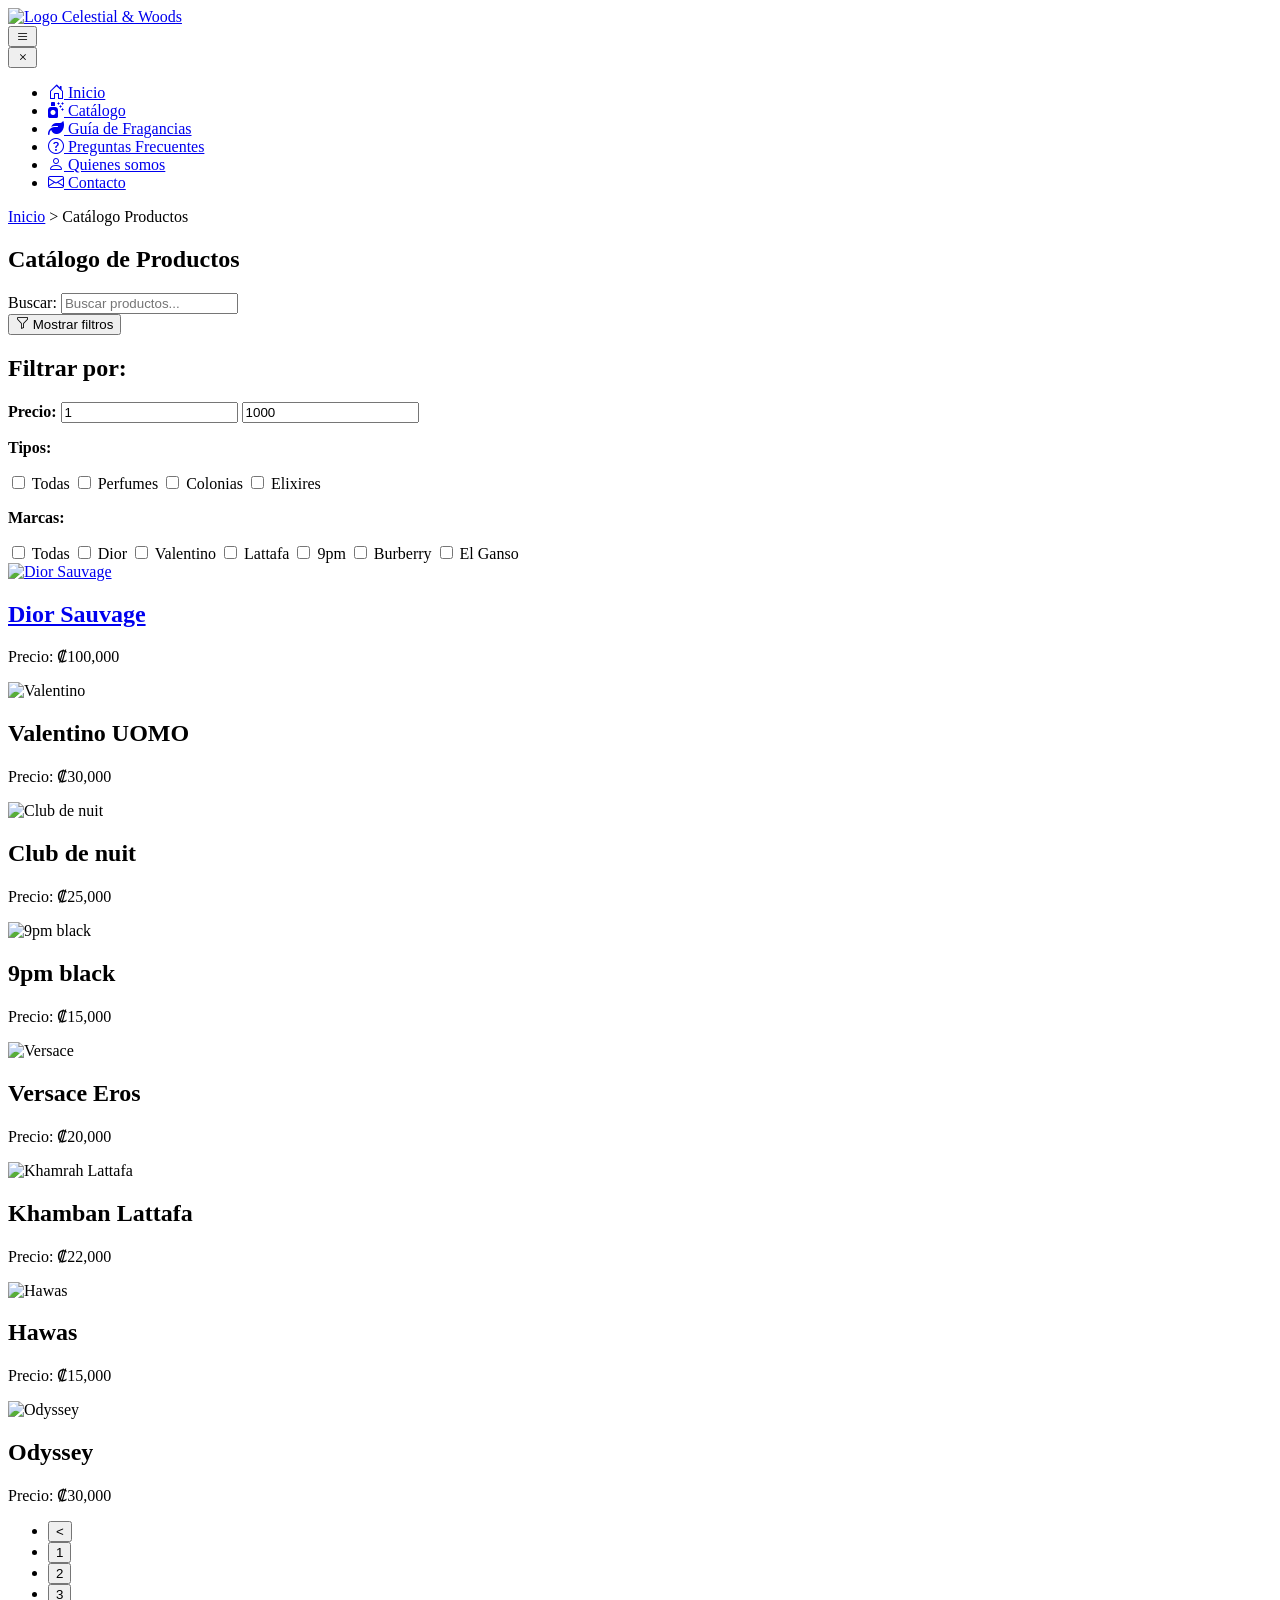
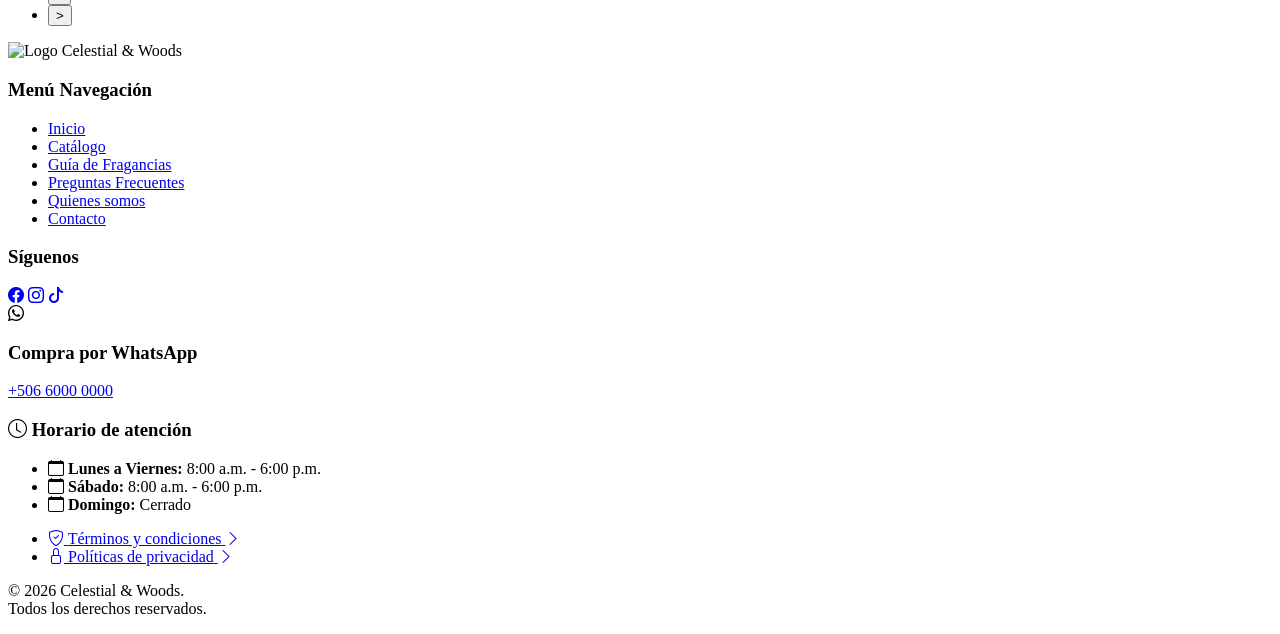
==== commit f0dfb85a: "Minus" ====
--- a/Paginas/Catalogo_Productos.html
+++ b/Paginas/Catalogo_Productos.html
@@ -21,8 +21,8 @@
       href="https://fonts.googleapis.com/css2?family=Cormorant+Garamond:ital,wght@0,300..700;1,300..700&family=Montserrat:ital,wght@0,100..900;1,100..900&display=swap"
       rel="stylesheet"
     />
-    <link href="../Css/Catalogo.css" rel="stylesheet" />
-    <link href="../Css/Styles.css" rel="stylesheet" />
+    <link href="../css/Catalogo.css" rel="stylesheet" />
+    <link href="../css/Styles.css" rel="stylesheet" />
     <!--Se pone de último para que tenga prioridad-->
 
     <title>Catálogo Productos | Celestial & Woods</title>
@@ -47,9 +47,9 @@
     <header class="main-header">
       <!-- Logo de la marca, centrado -->
       <div class="header-logo">
-        <a href="../Index.html">
-          <img
-            src="../Multimedia/Img/Logo_Celestial_Woods.png"
+        <a href="../index.html">
+          <img
+            src="../multimedia/img/Logo_Celestial_Woods.png"
             alt="Logo Celestial & Woods"
           />
         </a>
@@ -64,7 +64,7 @@
 
         <ul class="nav-list">
           <li class="nav-item">
-            <a href="../Index.html" class="nav-link active"
+            <a href="../index.html" class="nav-link active"
               ><i class="bi bi-house-door"></i> Inicio</a
             >
           </li>
@@ -74,22 +74,22 @@
             >
           </li>
           <li class="nav-item">
-            <a href="../Paginas/Guia_fragancias.html" class="nav-link">
+            <a href="../paginas/Guia_fragancias.html" class="nav-link">
               <i class="fa-solid fa-leaf"></i> Guía de Fragancias</a
             >
           </li>
           <li class="nav-item">
-            <a href="../Paginas/Preguntas.html" class="nav-link">
+            <a href="../paginas/Preguntas.html" class="nav-link">
               <i class="bi bi-question-circle"></i> Preguntas Frecuentes</a
             >
           </li>
           <li class="nav-item">
-            <a href="../Paginas/Informacion.html" class="nav-link"
+            <a href="../paginas/Informacion.html" class="nav-link"
               ><i class="bi bi-person"></i> Quienes somos</a
             >
           </li>
           <li class="nav-item">
-            <a href="../Paginas/Contacto.html" class="nav-link"
+            <a href="../paginas/Contacto.html" class="nav-link"
               ><i class="bi bi-envelope"></i> Contacto</a
             >
           </li>
@@ -100,7 +100,7 @@
     <main class="main-content">
       <!-- Breadcrumbs-->
       <nav class="breadcrumb">
-        <a href="../Index.html" class="breadcrumb-link">Inicio</a>
+        <a href="../index.html" class="breadcrumb-link">Inicio</a>
         <span class="breadcrumb-separator">&gt;</span>
         <span class="breadcrumb-current">Catálogo Productos</span>
       </nav>
@@ -247,7 +247,7 @@
         <div class="product-item">
           <a href="Detalle_Producto.html" target="_blank">
             <img
-              src="../Multimedia/Img/Sauvage.png"
+              src="../multimedia/img/Sauvage.png"
               alt="Dior Sauvage"
               width="200"
               height="200"
@@ -259,7 +259,7 @@
 
         <div class="product-item">
           <img
-            src="../Multimedia/Img/Valentino.png"
+            src="../multimedia/img/Valentino.png"
             alt="Valentino"
             width="200"
             height="200"
@@ -270,7 +270,7 @@
 
         <div class="product-item">
           <img
-            src="../Multimedia/Img/Club de nuit.png"
+            src="../multimedia/img/Club de nuit.png"
             alt="Club de nuit"
             width="200"
             height="200"
@@ -281,7 +281,7 @@
 
         <div class="product-item">
           <img
-            src="../Multimedia/Img/9pm black.png"
+            src="../multimedia/img/9pm black.png"
             alt="9pm black"
             width="200"
             height="200"
@@ -292,7 +292,7 @@
 
         <div class="product-item">
           <img
-            src="../Multimedia/Img/Versace.png"
+            src="../multimedia/img/Versace.png"
             alt="Versace"
             width="200"
             height="200"
@@ -303,7 +303,7 @@
 
         <div class="product-item">
           <img
-            src="../Multimedia/Img/Khamrah.png"
+            src="../multimedia/img/Khamrah.png"
             alt="Khamrah Lattafa"
             width="200"
             height="200"
@@ -314,7 +314,7 @@
 
         <div class="product-item">
           <img
-            src="../Multimedia/Img/Hawas.png"
+            src="../multimedia/img/Hawas.png"
             alt="Hawas"
             width="200"
             height="200"
@@ -325,7 +325,7 @@
 
         <div class="product-item">
           <img
-            src="../Multimedia/Img/Odyssey.png"
+            src="../multimedia/img/Odyssey.png"
             alt="Odyssey"
             width="200"
             height="200"
@@ -391,17 +391,17 @@
     <!--------------------------------------------------------->
     <footer>
       <!-- Logo de la marca -->
-      <img class="logo" src="../Multimedia/Img/Logo_Celestial_Woods.png" alt="Logo Celestial & Woods">
+      <img class="logo" src="../multimedia/img/Logo_Celestial_Woods.png" alt="Logo Celestial & Woods">
 
       <section class="footer-menu">
         <h3> Menú Navegación</h3>
         <ul class="nav-list-footer">
-                <li class="nav-item-footer"> <a href="../Index.html" class="nav-link-footer"> Inicio</a></li>
+                <li class="nav-item-footer"> <a href="../index.html" class="nav-link-footer"> Inicio</a></li>
                 <li class="nav-item-footer"> <a href="#" class="nav-link-footer active">  Catálogo</a></li>
-                <li class="nav-item-footer"> <a href="../Paginas/Guia_fragancias.html" class="nav-link-footer">  Guía de Fragancias</a> </li>
-                <li class="nav-item-footer"> <a href="../Paginas/Preguntas.html" class="nav-link-footer">  Preguntas Frecuentes</a> </li>
-                <li class="nav-item-footer"> <a href="../Paginas/Informacion.html" class="nav-link-footer"> Quienes somos</a></li>
-                <li class="nav-item-footer"> <a href="../Paginas/Contacto.html" class="nav-link-footer"> Contacto</a> </li>
+                <li class="nav-item-footer"> <a href="../paginas/Guia_fragancias.html" class="nav-link-footer">  Guía de Fragancias</a> </li>
+                <li class="nav-item-footer"> <a href="../paginas/Preguntas.html" class="nav-link-footer">  Preguntas Frecuentes</a> </li>
+                <li class="nav-item-footer"> <a href="../paginas/Informacion.html" class="nav-link-footer"> Quienes somos</a></li>
+                <li class="nav-item-footer"> <a href="../paginas/Contacto.html" class="nav-link-footer"> Contacto</a> </li>
         </ul>
       </section>
 
@@ -488,8 +488,8 @@
 
     </footer>
 
-      <script src="../Java/catalogo.js"></script>
-      <script src="../Java/main.js"></script>
+      <script src="../java/catalogo.js"></script>
+      <script src="../java/main.js"></script>
       <!--Se pone al final porque ocupa primero haber leido todo el html-->
     </main>
   </body>
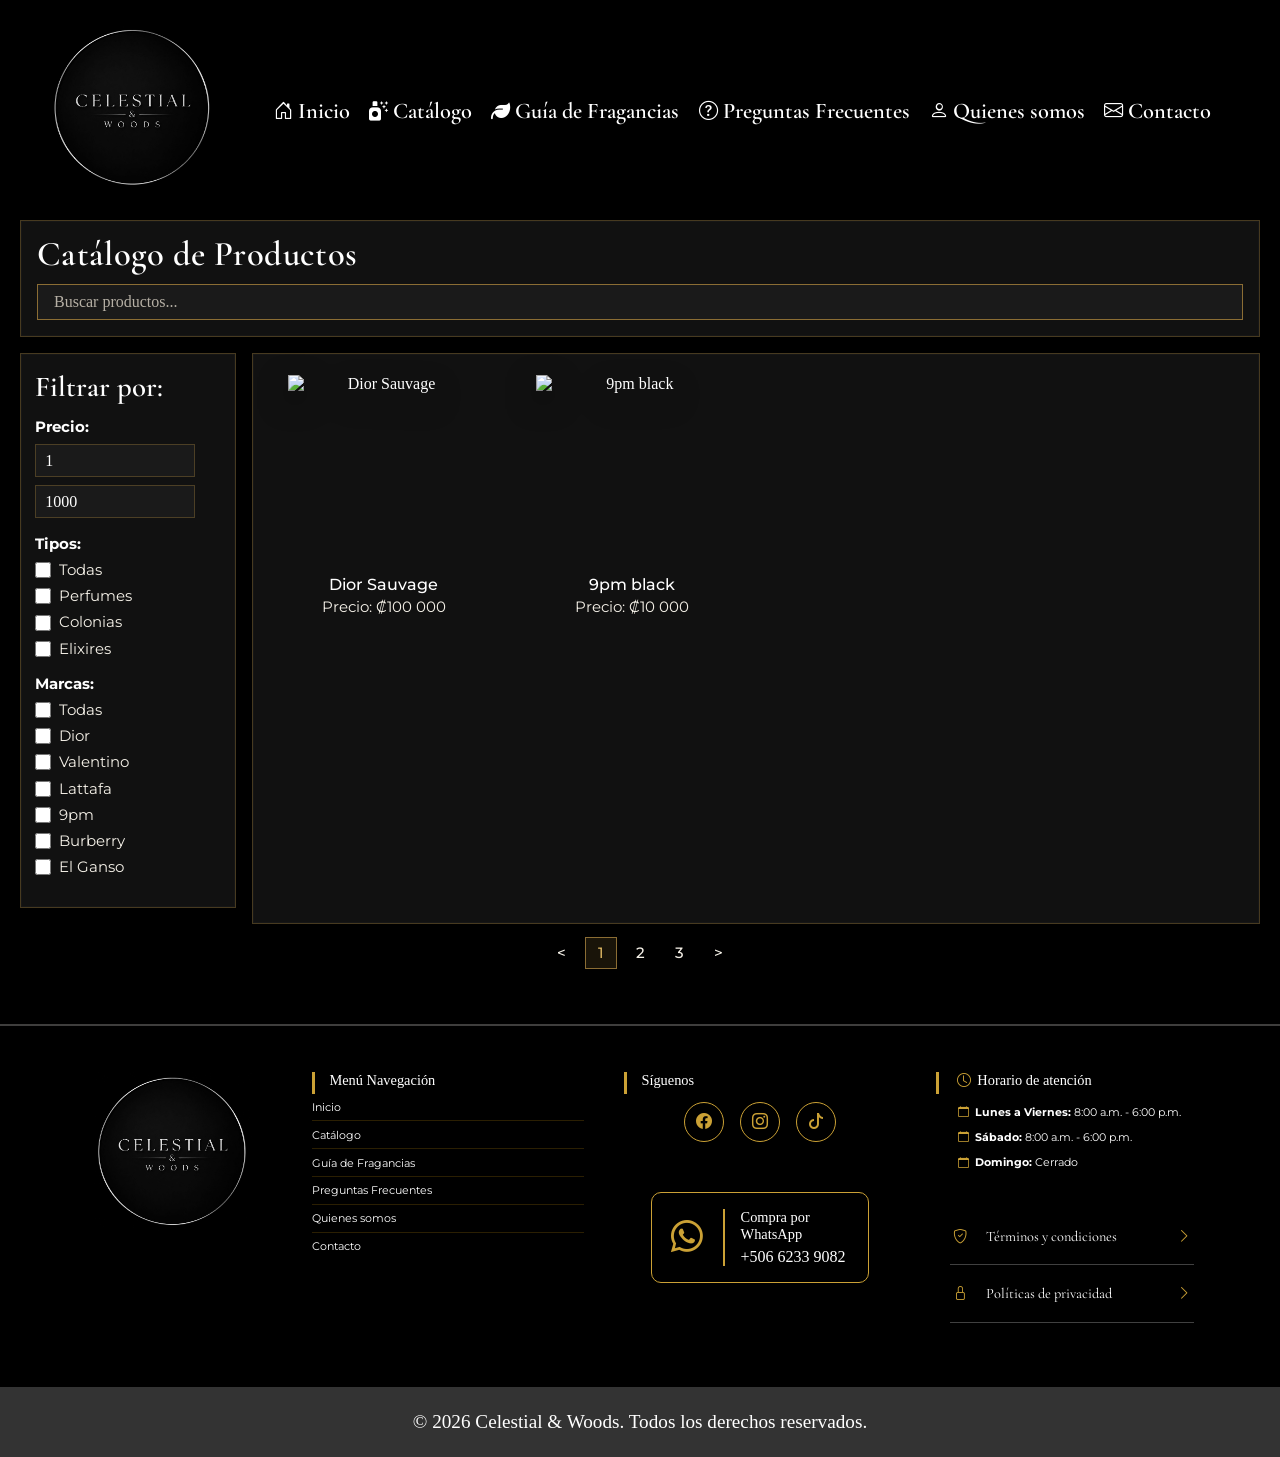
==== commit 993b1709: "agregar funcion java y links redes sociales" ====
--- a/Paginas/Catalogo_Productos.html
+++ b/Paginas/Catalogo_Productos.html
@@ -21,8 +21,8 @@
       href="https://fonts.googleapis.com/css2?family=Cormorant+Garamond:ital,wght@0,300..700;1,300..700&family=Montserrat:ital,wght@0,100..900;1,100..900&display=swap"
       rel="stylesheet"
     />
-    <link href="../css/Catalogo.css" rel="stylesheet" />
-    <link href="../css/Styles.css" rel="stylesheet" />
+    <link href="../Css/Catalogo.css" rel="stylesheet" />
+    <link href="../Css/Styles.css" rel="stylesheet" />
     <!--Se pone de último para que tenga prioridad-->
 
     <title>Catálogo Productos | Celestial & Woods</title>
@@ -47,9 +47,9 @@
     <header class="main-header">
       <!-- Logo de la marca, centrado -->
       <div class="header-logo">
-        <a href="../index.html">
+        <a href="../Index.html">
           <img
-            src="../multimedia/img/Logo_Celestial_Woods.png"
+            src="../Multimedia/Img/Logo_Celestial_Woods.png"
             alt="Logo Celestial & Woods"
           />
         </a>
@@ -64,7 +64,7 @@
 
         <ul class="nav-list">
           <li class="nav-item">
-            <a href="../index.html" class="nav-link active"
+            <a href="../Index.html" class="nav-link active"
               ><i class="bi bi-house-door"></i> Inicio</a
             >
           </li>
@@ -74,22 +74,22 @@
             >
           </li>
           <li class="nav-item">
-            <a href="../paginas/Guia_fragancias.html" class="nav-link">
+            <a href="../Paginas/Guia_fragancias.html" class="nav-link">
               <i class="fa-solid fa-leaf"></i> Guía de Fragancias</a
             >
           </li>
           <li class="nav-item">
-            <a href="../paginas/Preguntas.html" class="nav-link">
+            <a href="../Paginas/Preguntas.html" class="nav-link">
               <i class="bi bi-question-circle"></i> Preguntas Frecuentes</a
             >
           </li>
           <li class="nav-item">
-            <a href="../paginas/Informacion.html" class="nav-link"
+            <a href="../Paginas/Informacion.html" class="nav-link"
               ><i class="bi bi-person"></i> Quienes somos</a
             >
           </li>
           <li class="nav-item">
-            <a href="../paginas/Contacto.html" class="nav-link"
+            <a href="../Paginas/Contacto.html" class="nav-link"
               ><i class="bi bi-envelope"></i> Contacto</a
             >
           </li>
@@ -100,7 +100,7 @@
     <main class="main-content">
       <!-- Breadcrumbs-->
       <nav class="breadcrumb">
-        <a href="../index.html" class="breadcrumb-link">Inicio</a>
+        <a href="../Index.html" class="breadcrumb-link">Inicio</a>
         <span class="breadcrumb-separator">&gt;</span>
         <span class="breadcrumb-current">Catálogo Productos</span>
       </nav>
@@ -240,100 +240,7 @@
           <label for="el-ganso">El Ganso</label>
         </div>
       </section>
-
-      <!-- Sección de catálogo de productos-->
-      <section class="product-catalog">
-        <!-- Tarjetas de productos-->
-        <div class="product-item">
-          <a href="Detalle_Producto.html" target="_blank">
-            <img
-              src="../multimedia/img/Sauvage.png"
-              alt="Dior Sauvage"
-              width="200"
-              height="200"
-            />
-            <h2>Dior Sauvage</h2>
-          </a>
-          <p>Precio: ₡100,000</p>
-        </div>
-
-        <div class="product-item">
-          <img
-            src="../multimedia/img/Valentino.png"
-            alt="Valentino"
-            width="200"
-            height="200"
-          />
-          <h2>Valentino UOMO</h2>
-          <p>Precio: ₡30,000</p>
-        </div>
-
-        <div class="product-item">
-          <img
-            src="../multimedia/img/Club de nuit.png"
-            alt="Club de nuit"
-            width="200"
-            height="200"
-          />
-          <h2>Club de nuit</h2>
-          <p>Precio: ₡25,000</p>
-        </div>
-
-        <div class="product-item">
-          <img
-            src="../multimedia/img/9pm black.png"
-            alt="9pm black"
-            width="200"
-            height="200"
-          />
-          <h2>9pm black</h2>
-          <p>Precio: ₡15,000</p>
-        </div>
-
-        <div class="product-item">
-          <img
-            src="../multimedia/img/Versace.png"
-            alt="Versace"
-            width="200"
-            height="200"
-          />
-          <h2>Versace Eros</h2>
-          <p>Precio: ₡20,000</p>
-        </div>
-
-        <div class="product-item">
-          <img
-            src="../multimedia/img/Khamrah.png"
-            alt="Khamrah Lattafa"
-            width="200"
-            height="200"
-          />
-          <h2>Khamban Lattafa</h2>
-          <p>Precio: ₡22,000</p>
-        </div>
-
-        <div class="product-item">
-          <img
-            src="../multimedia/img/Hawas.png"
-            alt="Hawas"
-            width="200"
-            height="200"
-          />
-          <h2>Hawas</h2>
-          <p>Precio: ₡15,000</p>
-        </div>
-
-        <div class="product-item">
-          <img
-            src="../multimedia/img/Odyssey.png"
-            alt="Odyssey"
-            width="200"
-            height="200"
-          />
-          <h2>Odyssey</h2>
-          <p>Precio: ₡30,000</p>
-        </div>
-      </section>
+      <section class="product-catalog"></section>
 
       <!-- Bloque de Paginación -->
       <div class="pagination-container">
@@ -391,17 +298,17 @@
     <!--------------------------------------------------------->
     <footer>
       <!-- Logo de la marca -->
-      <img class="logo" src="../multimedia/img/Logo_Celestial_Woods.png" alt="Logo Celestial & Woods">
+      <img class="logo" src="../Multimedia/Img/Logo_Celestial_Woods.png" alt="Logo Celestial & Woods">
 
       <section class="footer-menu">
         <h3> Menú Navegación</h3>
         <ul class="nav-list-footer">
-                <li class="nav-item-footer"> <a href="../index.html" class="nav-link-footer"> Inicio</a></li>
+                <li class="nav-item-footer"> <a href="../Index.html" class="nav-link-footer"> Inicio</a></li>
                 <li class="nav-item-footer"> <a href="#" class="nav-link-footer active">  Catálogo</a></li>
-                <li class="nav-item-footer"> <a href="../paginas/Guia_fragancias.html" class="nav-link-footer">  Guía de Fragancias</a> </li>
-                <li class="nav-item-footer"> <a href="../paginas/Preguntas.html" class="nav-link-footer">  Preguntas Frecuentes</a> </li>
-                <li class="nav-item-footer"> <a href="../paginas/Informacion.html" class="nav-link-footer"> Quienes somos</a></li>
-                <li class="nav-item-footer"> <a href="../paginas/Contacto.html" class="nav-link-footer"> Contacto</a> </li>
+                <li class="nav-item-footer"> <a href="../Paginas/Guia_fragancias.html" class="nav-link-footer">  Guía de Fragancias</a> </li>
+                <li class="nav-item-footer"> <a href="../Paginas/Preguntas.html" class="nav-link-footer">  Preguntas Frecuentes</a> </li>
+                <li class="nav-item-footer"> <a href="../Paginas/Informacion.html" class="nav-link-footer"> Quienes somos</a></li>
+                <li class="nav-item-footer"> <a href="../Paginas/Contacto.html" class="nav-link-footer"> Contacto</a> </li>
         </ul>
       </section>
 
@@ -410,9 +317,9 @@
         <h3>Síguenos</h3>
 
         <nav aria-label="Redes sociales">
-          <a href="#" class="social-icon"> <i class="bi bi-facebook"></i></a>
-          <a href="#" class="social-icon"> <i class="bi bi-instagram"></i></a>
-          <a href="#" class="social-icon"><i class="bi bi-tiktok"></i></a>
+          <a href="https://www.facebook.com/share/1H3A6cKN8u/" class="social-icon" target="_blank" rel="noopener"> <i class="bi bi-facebook"></i></a>
+          <a href="https://www.instagram.com/celestial_woods_?igsi=bzFpeXpoeDBkMzht" class="social-icon" target="_blank" rel="noopener"> <i class="bi bi-instagram"></i></a>
+          <a href="https://www.tiktok.com/@celestial_woods?_r=1&_t=ZS-996cXlFkd6O" class="social-icon" target="_blank" rel="noopener"><i class="bi bi-tiktok"></i></a>
         </nav>
 
       </section>
@@ -425,7 +332,7 @@
 
         <div class="left">
           <h3>Compra por WhatsApp</h3>
-          <a href="#"> +506 6000 0000 </a>
+          <a href="https://wa.me/50662339082?text=Hola%2C%20me%20gustaria%20obtener%20mas%20informacion%20sobre%20sus%20perfumes." target="_blank" rel="noopener"> +506 6233 9082 </a>
         </div>
 
       </section>
@@ -488,8 +395,9 @@
 
     </footer>
 
-      <script src="../java/catalogo.js"></script>
-      <script src="../java/main.js"></script>
+      <script src="../Java/productos.js"></script>
+      <script src="../Java/catalogo.js"></script>
+      <script src="../Java/main.js"></script>
       <!--Se pone al final porque ocupa primero haber leido todo el html-->
     </main>
   </body>
--- a/Css/Catalogo.css
+++ b/Css/Catalogo.css
@@ -0,0 +1,367 @@
+/* ========================================================================== 
+	CATÁLOGO DE PRODUCTOS - Estilos principales
+============================================================================= */
+
+/* Variables de colores para no ir cambiando color por color */
+:root {
+  --catalog-surface: rgba(18, 18, 18, 0.96);
+  --catalog-surface-soft: rgba(255, 255, 255, 0.03);
+  --catalog-border: #8b6d34;
+  --catalog-border-soft: rgba(139, 109, 52, 0.45);
+  --catalog-text: #f5f1e8;
+  --catalog-muted: #b6b0a5;
+  --catalog-accent: #d6b15f;
+}
+
+* {
+  color: inherit;
+}
+
+.breadcrumb {
+  display: none;
+}
+
+/* Contenedor principal centrado */
+.main-content {
+  width: min(1240px, calc(100% - 1.5rem));
+  margin: 0 auto;
+  padding: 0 0 1.5rem;
+}
+
+/* Estilo común para las cajas principales: bordecito dorado suave y fondo oscuro */
+.catalog-header,
+.filter-section,
+.product-catalog,
+.main-footer {
+  border: 1px solid var(--catalog-border-soft);
+  background: var(--catalog-surface);
+  box-shadow: 0 0 0 1px rgba(255, 255, 255, 0.02) inset;
+}
+
+/* Cabecera del catálogo */
+.catalog-header {
+  margin: 0 0 1rem;
+  padding: 1rem;
+}
+
+/* Flexbox para ordenar el título y el buscador en columna */
+.catalog {
+  display: flex;
+  flex-direction: column;
+  gap: 0.8rem;
+}
+
+/* Título principal */
+.catalog h1 {
+  font-family: "Cormorant Garamond", serif;
+  font-size: clamp(2rem, 2.7vw, 3rem);
+  font-weight: 600;
+  line-height: 1;
+  letter-spacing: 0.01em;
+}
+
+.catalog label {
+  display: none;
+}
+
+/* Barra de búsqueda */
+.catalog input[type="text"] {
+  width: 100%;
+  height: 2.25rem;
+  border: 1px solid var(--catalog-border);
+  background: rgba(255, 255, 255, 0.04);
+  color: var(--catalog-text);
+  padding: 0 1rem;
+  font: inherit;
+  outline: none;
+  transition:
+    border-color 0.2s ease,
+    box-shadow 0.2s ease,
+    background-color 0.2s ease;
+}
+
+/* Color del texto de ejemplo en el buscador */
+.catalog input[type="text"]::placeholder {
+  color: var(--catalog-muted);
+}
+
+/* Efecto cuando haces clic en el buscador (focus) */
+.catalog input[type="text"]:focus {
+  border-color: var(--catalog-accent);
+  box-shadow: 0 0 0 2px rgba(214, 177, 95, 0.2);
+  background: rgba(255, 255, 255, 0.06);
+}
+
+/* Botón de filtros para celular (tipo hamburguesa) */
+.filtro-hamburguesa {
+  display: none; /* En PC no se ve */
+  align-items: center;
+  justify-content: center;
+  gap: 0.5rem;
+  width: 100%;
+  margin: 0 0 1rem;
+  padding: 0.8rem 1rem;
+  border: 1px solid var(--catalog-border);
+  background: linear-gradient(
+    180deg,
+    rgba(139, 109, 52, 0.18),
+    rgba(0, 0, 0, 0.65)
+  );
+  color: var(--catalog-text);
+  font:
+    600 0.98rem "Montserrat",
+    sans-serif;
+  letter-spacing: 0.02em;
+  cursor: pointer;
+}
+
+/* Sección de filtros lateral */
+.filter-section {
+  padding: 0.9rem;
+  margin-bottom: 1rem;
+}
+
+/* Título de la sección de filtros */
+.filter-section h2 {
+  margin-bottom: 0.9rem;
+  font-family: "Cormorant Garamond", serif;
+  font-size: 1.8rem;
+  font-weight: 600;
+}
+
+/* Usando Grid para alinear los checkboxes con sus textos */
+.filter-options {
+  display: grid;
+  grid-template-columns: auto 1fr;
+  align-items: center;
+  row-gap: 0.5rem;
+  column-gap: 0.5rem;
+  margin-bottom: 1rem;
+}
+
+.filter-options .category,
+.filter-options strong,
+.filter-options label {
+  font-family: "Montserrat", sans-serif;
+  font-size: 0.95rem;
+}
+
+/* El título ("Precio:", "Tipos:", "Marcas:") y el input de precio
+   ocupan las dos columnas completas, ya que no forman pareja
+   checkbox + texto */
+.filter-options label[for="price-range"],
+.filter-options .category,
+.filter-options input[type="number"] {
+  grid-column: 1 / -1;
+}
+
+.filter-options label {
+  display: inline;
+  margin: 0;
+  color: var(--catalog-text);
+  line-height: 1.2;
+}
+
+/* Personalizo un poquito el checkbox con el color acentuado */
+.filter-options input[type="checkbox"] {
+  accent-color: var(--catalog-accent);
+  margin: 0;
+  width: 1rem;
+  height: 1rem;
+}
+
+/* Cajita para filtrar por precio */
+.filtro-precio {
+  width: 100%;
+  max-width: 10rem;
+  border: 1px solid var(--catalog-border-soft);
+  background: rgba(255, 255, 255, 0.04);
+  padding: 0.4rem 0.55rem;
+  font: inherit;
+}
+
+/* Cuadrícula para mostrar los productos (4 columnas en pantallas grandes) */
+.product-catalog {
+  display: grid;
+  grid-template-columns: repeat(4, minmax(0, 1fr));
+  gap: 1.3rem 1rem;
+  padding: 1rem 0.9rem 1.2rem;
+  margin-bottom: 1rem;
+}
+
+/* Cada producto individual */
+.product-item {
+  display: flex;
+  flex-direction: column;
+  align-items: center;
+  text-align: center;
+  padding: 0.3rem 0.2rem 0.4rem;
+  transition: transform 0.2s ease;
+}
+
+/* Efectito de flotar al pasar el mouse por encima del producto */
+.product-item:hover {
+  transform: translateY(-2px);
+}
+
+.product-item a {
+  color: inherit;
+  text-decoration: none;
+}
+
+/* Imagen del producto con sombrita */
+.product-item img {
+  display: block;
+  width: 100%;
+  max-width: 12rem;
+  height: 12rem;
+  object-fit: contain;
+  margin: 0 auto 0.5rem;
+  filter: drop-shadow(0 10px 14px rgba(0, 0, 0, 0.5));
+}
+
+/* Nombre del producto */
+.product-item h2 {
+  margin: 0 0 0.15rem;
+  font-family: "Montserrat", sans-serif;
+  font-size: 1rem;
+  font-weight: 500;
+  line-height: 1.2;
+}
+
+/* Precio del producto */
+.product-item p {
+  font-family: "Montserrat", sans-serif;
+  font-size: 0.95rem;
+  color: var(--catalog-text);
+}
+
+/* Contenedor de la paginación abajo */
+.pagination-container {
+  display: flex;
+  justify-content: center;
+  padding: 0.8rem 1rem 0.95rem;
+  margin: 0 auto 1rem;
+}
+
+/* Lista de botones de páginas */
+.paginacion-lista {
+  display: flex;
+  align-items: center;
+  justify-content: center;
+  gap: 0.45rem;
+  list-style: none;
+  padding: 0;
+  margin: 0;
+}
+
+/* Botones de número de página */
+.paginacion-lista button {
+  min-width: 2rem;
+  min-height: 2rem;
+  border: 1px solid transparent;
+  background: transparent;
+  color: var(--catalog-text);
+  font:
+    500 0.95rem "Montserrat",
+    sans-serif;
+  cursor: pointer;
+  transition:
+    border-color 0.2s ease,
+    background-color 0.2s ease,
+    color 0.2s ease;
+}
+
+.paginacion-lista button:hover {
+  border-color: var(--catalog-border);
+  background: rgba(255, 255, 255, 0.05);
+}
+
+/* Botón de la página en la que estás actualmente */
+.paginacion-lista .pagina-activa {
+  border-color: var(--catalog-border);
+  background: rgba(139, 109, 52, 0.18);
+  color: var(--catalog-accent);
+}
+
+/* Pie de página */
+.main-footer {
+  padding: 1rem;
+  text-align: center;
+  background: #333;
+}
+
+.footer-text {
+  color: #ded8cf;
+  font:
+    0.9rem "Montserrat",
+    sans-serif;
+  line-height: 1.5;
+}
+
+/* ========================================================================== 
+	 MEDIA QUERIES (Diseño responsivo para celulares y tablets)
+============================================================================= */
+
+/* Pantallas medianas en adelante (tablets y PC) */
+@media screen and (min-width: 768px) {
+  .main-content {
+    display: grid;
+    grid-template-columns: 13.5rem minmax(0, 1fr);
+    column-gap: 1rem;
+  }
+
+  .catalog-header,
+  .filtro-hamburguesa,
+  .pagination-container,
+  .main-footer {
+    grid-column: 1 / -1;
+  }
+
+  .product-catalog {
+    min-height: 100%;
+  }
+}
+
+/* Pantallas pequeñas (celulares menores a 768px) */
+@media screen and (max-width: 767px) {
+  .main-content {
+    width: min(1180px, calc(100% - 1rem));
+  }
+
+  /* Muestro el botón de filtros hamburguesa en celu */
+  .filtro-hamburguesa {
+    display: flex;
+  }
+
+  /* Oculto los filtros por defecto hasta que toquen el botón */
+  .filter-section {
+    display: none;
+  }
+
+  .filter-section.visible {
+    display: block;
+  }
+
+  /* Bajo a 2 columnas de productos para que se vean bien */
+  .product-catalog {
+    grid-template-columns: repeat(2, minmax(0, 1fr));
+    gap: 1rem 0.75rem;
+  }
+
+  .product-item img {
+    max-width: 13rem;
+    height: 13em;
+  }
+}
+
+/* Pantallas muy pequeñas (celulares más angostos, menor a 480px) */
+@media screen and (max-width: 480px) {
+  .product-catalog {
+    grid-template-columns: 1fr; /* Una sola columna de productos */
+  }
+
+  .catalog h1 {
+    font-size: 1.85rem;
+  }
+}
--- a/Css/Styles.css
+++ b/Css/Styles.css
@@ -0,0 +1,706 @@
+
+/* ==========================================================================
+    CONFIGURACIÓN  GENERAL 
+============================================================================= */
+
+/*Esto es para que aplique todo los formatos a todo el documento*/
+* {
+  margin: 0;
+  padding: 0;
+  box-sizing: border-box; /* Hace que el ancho y el alto del elemento incluyan el padding y el borde, evitando que aumente su tamaño total. */
+  color: white;
+}
+
+/*Esto es para que aplique esa función a todo el html*/
+html {
+  scroll-behavior: smooth; /* Desplaza la página de forma suave hacia una sección en lugar de saltar directamente. */
+}
+
+main {
+  width: 80%;
+  margin: 0 auto;
+  
+}
+
+body{
+  background-color: black;
+}
+
+
+
+/* =================================================================================
+    ESTILOS BASE (PARA MOBILE Y DESKTOP)  Y CONFIGURACIÓN MOBILE 
+==================================================================================== */
+  
+/*-------------------------------------------------------------------*/
+/*------------CONFIGURACIÓN DE LA SECCIÓN GUIA DE FRAGANCIAS---------*/
+/*-------------------------------------------------------------------*/
+
+
+  /*logo en mobile*/
+  .header-logo img {
+    width: 130px;
+    height: auto;
+    border-radius: 50%;
+    object-fit: cover;
+  }
+
+  /*Esto es para que muestre el menu hamburguesa cuando está en mobile*/
+  .hamburger-menu { 
+    display: block;
+    background-color: transparent;
+    font-size: 1.5rem;
+    border: none;
+    cursor: pointer;
+  }
+
+  .hamburger-menu:hover{
+    transform: scale(1.15); /*cuando se presiona se hace más grande*/
+  }
+
+  /*Botón de cerrar X*/
+  .cerrar-menu{
+    background-color: transparent;
+    margin: 0;
+    border: 0;
+    font-size: 2rem;
+    align-self: flex-end;
+    cursor: pointer;
+    display: block;  /*Esto es para que muestre el menu hamburguesa cuando está en mobile*/
+    transition: transform 0.3s ease;
+  }
+
+  .cerrar-menu:hover{
+    color:white;
+  }
+
+  /*Configuración general de los íconos*/
+  .bi-house-door, .fa-solid, .bi-question-circle, .bi-person, .bi-envelope {
+    color: #d4b483;
+    font-size: 1.2rem;
+  }
+
+  /*El contenedor (header) */
+  .main-header{
+    display: flex;
+    justify-content: space-between;
+    align-items: center;
+    padding: 1rem 1.5rem; /* 1rem arriba/abajo y 1.5rem de "aire" a los lados */
+    width: 100%;
+    box-sizing: border-box; /* Evita que el padding genere scroll horizontal */
+  }
+
+  /*Contenedor(nav) Padre del botton y el ul*
+  Es el menú desplegable lateral en Mobile*/
+  .header-nav {
+    position: fixed; /*Aquí esta actuando como hijo del header y significa mover el hijo en cualquier parte dentro del padre. Permite usar left, top..*/
+    top: 0;
+    right: 0;
+    bottom: 0;
+
+    width: 240px;
+    height: 100vh;
+
+    display: flex;
+    flex-direction: column;
+    justify-content: flex-start;
+    align-items: flex-start;
+    padding: 1rem;
+  
+    background: linear-gradient(
+    180deg,
+    #3c3b3a 0%,
+    #2f2f2f 45%,
+    #232323 100%
+    );
+
+    box-shadow:
+    -15px 0 40px rgba(0,0,0,.45),
+    0 0 0 100vmax rgba(0,0,0,.5);
+
+    border-radius: 40px 0 0 40px;
+
+    /* Esto es para que no muestre el nav cuando está en mobile y pongo .nav-list para que si me muestre la imagen que también esta adentro del nav*/
+    opacity: 0;
+    visibility: hidden; /* Oculto por defecto en móvil ya que solo se va a mostrar presionando el botón hamburguesa */
+    transform: translateX(100%);
+    transition: transform .35s ease;
+    z-index: 10; /*Esto es para las imagenes del fondo que no se vean encima del menu*/
+  }
+
+  /*Esto es una clase de JavaScript para desplegar menú en mobile*/
+  .header-nav.visible {
+    transform: translateX(0);
+    opacity: 1;
+    visibility: visible;
+  }
+
+/*Contenedor (ul) Padre de los li*/
+/*Es la lista del menú en mobile*/
+  .nav-list {
+    display: flex;
+    flex-direction: column; /*que ponga a sus hijos de manera vertical*/ 
+    margin: 0;   /* Espacio debajo de la X */
+    padding: 0;
+    width: 100%; /*significa que el elemento ocupa el 100% del ancho de su contenedor padre.*/
+    list-style: none;
+  }
+
+/*Contenedor (li) Padre de los a*/
+/*Son los elementos de la lista*/
+  .nav-item{
+    margin: 0;
+    width:100%;
+    padding:1rem 0;
+    
+  }
+
+  /*Esta es la líneas del menu gris y le pongo el not para que al ultimo no le ponga*/
+  .nav-item:not(:last-child){
+    border-bottom:1px solid rgba(203,161,53,.45);
+  }
+
+  /*Contenedor (a) para manejar lo que está dentro el texto. Padre de los textos*/
+  .nav-link {
+    color: #d4b483;
+    text-decoration: none; /*Para quitarle los puntos y raya*/
+    font-size: 1rem;
+    font-weight: 600;
+    padding: 0.8rem 0;
+    white-space: nowrap; /*le dice al navegador que nunca haga un salto de línea dentro del texto.*/
+    transition: .3s;
+    font-family: "Cormorant Garamond", sans-serif;
+
+  }
+
+  .nav-link:hover {
+  /*Cuando se pasa el mouse por los link del nav*/
+    background: none;
+    color: #f6deb0;
+    padding-left:12px;
+  }
+
+  .nav-link:hover i{ /*cuando pasen el mouse por ahi tambien cambie de color los iconos*/
+    color: #f6deb0;
+  }
+
+  
+
+  /*-------------------------------------------------------------------*/
+  /*--------------------------CONFIGURACIÓN FOOTER---------------------*/
+  /*-------------------------------------------------------------------*/
+
+  footer {
+    width: 100%; /*Ocupa el 100% del ancho de la pantalla*/
+    display: flex;
+    flex-direction: column;
+    align-items: center;
+    padding-top: 1rem;
+    padding-bottom:0;
+    margin-bottom: 0;
+    border-top: 1px solid #87868477;
+    
+  }
+
+  /*logo*/
+  .logo {
+    width: 100px; /*Se usa px para que mantenga siempre esa medida sin importar el tamaño de la pantalla*/
+    height: 100px;
+  }
+
+  /*Estilo general para todas las section del footer*/
+
+  footer section {
+    border-color: transparent;
+    background-color: black;
+    padding: 1rem;
+    margin: 0.5rem;
+    width: 100%;  /*Esto hace que siempre el hijo ocupe el 100% del ancho de su elemento padre que es el footer y a su vez footer tambien tiene width 100%*/
+    /*por eso los elementos siempre van a quedar centrados si pongo justife content center aunque alarge la pantalla*/
+  }
+
+  footer li {
+    font-family: "Montserrat",sans-serif;
+    font-size: 0.70rem;
+    font-weight: 400;
+    white-space: nowrap; /*le dice al navegador que nunca haga un salto de línea dentro del texto.*/
+  }
+
+  ul {
+    list-style: none;
+  }
+
+  footer h3 {
+    font-size: 0.90rem;
+    font-weight: 400;
+    border-left:solid #cba135;
+    padding-left: 0.90rem;
+    padding-bottom: 0.3rem;
+  }
+
+  
+  /*--------Todo sobre la sección de footer-menu--------*/
+  
+
+  /*Contenedor (ul) Padre de los li*/
+  .nav-list-footer {
+    display: flex;
+    flex-direction: column; /*que ponga a sus hijos de manera vertical*/ 
+    margin: 0;   /* Espacio debajo de la X */
+    padding: 0;
+    width: 100%; /*significa que el elemento ocupa el 100% del ancho de su contenedor padre.*/
+  }
+
+  /*Contenedor (li) Padre de los a*/
+  .nav-item-footer{
+    margin: 0;
+    width:100%;
+    padding: 0.4rem 0;
+    
+  }
+
+  /*Esta es la líneas del menu gris y le pongo el not para que al ultimo no le ponga*/
+  .nav-item-footer:not(:last-child){
+    border-bottom:1px solid rgba(215, 157, 12, 0.199);
+  }
+
+  /*Contenedor (a) para manejar lo que está dentro el texto. Padre de los textos*/
+  .nav-link-footer {
+    color: white;
+    text-decoration: none; /*Para quitarle los puntos y raya*/
+  }
+
+  .nav-link-footer:hover {
+  /*Cuando se pasa el mouse por los link del nav*/
+    background: none;
+    color: #f6deb0;
+  }
+
+
+  /*--------Todo sobre la sección de footer-social--------*/
+  
+  
+  .footer-social {
+    display: flex;
+    flex-direction: column;
+  }
+
+  /*Contenedor (nav) padre de los a*/
+  .footer-social nav{
+    display: flex;
+    gap: 1rem;
+    margin-top: 1.5rem;
+    justify-content: center;
+  }
+
+  /*Este el contenedor(a) padre de los i los textos*/
+  /*Al final es el círculo de las redes*/
+  .social-icon{
+      width: 2.5rem;
+      height:2.5rem;
+
+      display: flex;
+      justify-content: center;
+      align-items: center;
+      border: 1px solid #cba135;
+      border-radius: 50%;
+      text-decoration: none;
+      transition: .3s;
+  }
+
+  .social-icon i{
+      font-size: 1rem;
+  }
+
+  /*Esto es para cuando se toquen con el mouse se hagan un poquito para arriba*/
+  .social-icon:hover{
+      transform: translateY(-4px);
+  }
+
+  footer .bi{
+    background-color: black;
+    color: #cba135;
+    padding: 0.2rem;
+    margin: 0;
+
+  }
+
+  /*--------Todo sobre la sección de footer-whatsapp----*/
+  
+
+  .footer-whatsapp {
+    display: flex;
+    border: solid 1px #cba135;
+    justify-content: center;
+    align-items: center;
+    width: 80%;
+    border-radius: 10px;
+    
+  }
+
+  .footer-whatsapp i {
+    font-size: 2rem;
+    margin-right: 1rem;
+  }
+
+  .footer-whatsapp div {
+    margin-left: 0%;
+    border-left: solid 2px #cba135;;
+  }
+
+  .footer-whatsapp h3, .footer-whatsapp a{
+
+    border-left: none;
+    padding-left: 1rem;
+    text-decoration: none;
+
+  }
+
+  .footer-whatsapp a:hover {
+    color: #cba135;
+  }
+  
+
+  /*--------Todo sobre la sección de footer-hour--------*/
+
+
+  .footer-hours li {
+    padding-top: 0.7rem;
+    padding-left: 1.15rem;
+
+  }
+  
+
+  /*--------Todo sobre la sección de footer-legal--------*/
+
+  .footer-legal{
+    width: 90%;
+    padding-top: 0;
+    margin-bottom: 2rem;
+    
+  }
+
+  .legal-list{
+    list-style: none;
+    margin: 0;
+    padding: 0;
+  }
+
+.legal-item{
+    border-bottom: 1px solid rgba(255, 255, 255, 0.252);
+  }
+
+.legal-link{
+    display: flex;
+    justify-content: space-between;
+    align-items: center;
+
+    padding: 1rem 0;
+
+    text-decoration: none;
+    color: white;
+
+    transition: .3s;
+  }
+
+.legal-left{
+    display: flex;
+    align-items: center;
+    gap: 1rem;
+  }
+
+.legal-left i, .legal-link i{
+    color: #cba135;
+    font-size: 1.2rem;
+  }
+
+.legal-left span{
+    font-size: 0.9rem;
+    font-family: "Cormorant Garamond", sans-serif;
+  }
+
+.footer-legal i{
+    font-size: 0.9rem;
+  }
+
+.legal-link:hover{
+    color: #cba135;
+  }
+
+.legal-link:hover .bi-chevron-right{
+    transform: translateX(5px);
+  }
+
+.bi-chevron-right{
+    transition: transform .3s ease;
+  }
+
+  /*--------Todo sobre la sección de copyright----------*/
+
+
+  .footer-copy{
+    width: 100%;
+    background-color: #333;
+    border-radius: 0%;
+    text-align: center;
+    font-size: 0.90rem;
+    margin: 0;
+    padding: 2rem;
+    
+  }
+
+/* ==========================================================================
+    CONFIGURACIÓN ESCRITORIO (A partir de 950px)
+============================================================================= */
+
+@media screen and (min-width: 950px){
+
+  /*-------------------------------------------------------------------*/
+  /*--------------------------CONFIGURACIÓN MENÚ-----------------------*/
+  /*-------------------------------------------------------------------*/
+
+  /* Ocultamos los botones de control móvil */
+  .hamburger-menu, .cerrar-menu {
+    display: none;
+  }
+
+  /*El logo que es más grande para escritorio*/
+  .header-logo img {
+    width: 10.5rem;
+    height: 10.5rem;
+  }
+
+  /*El contenedor (header) */
+  .main-header {
+    display: flex;
+    align-items: center;
+    justify-content: space-between; /* Mantiene logo a la izq y nav a la der */
+    max-width: 1300px;              /* Límite para que no se desparrame en pantallas gigantes */
+    margin: 0 auto !important;     /* Centra todo el header en la pantalla */
+    padding: 1.5rem 3rem !important;/* Da buen espacio/padding a los lados */
+  }
+
+  /*Configuración general de los íconos*/
+  .bi-house-door, .fa-solid, .bi-question-circle, .bi-person, .bi-envelope {
+    color: white;
+    font-size: 1.2rem;
+  }
+
+
+  /*El el contenedor (nav)*/
+  /*Se resetea: pasa de ser un menú desplegable a una barra horizontal fija*/
+
+  .header-nav {
+    position: static;
+    width: 100%;
+    height: auto;
+    background: transparent;
+    box-shadow: none;
+    border-radius: 0;
+
+    display: flex; /*Para poner todos los hijos al lado*/
+    align-items: center;
+    justify-content: center;
+    gap: 2.25rem; /*es el espacio en blanco que se deja entre elementos */
+    padding: 1.625rem 3.125rem;
+
+    /* Visibilidad permanente */
+    opacity: 1;
+    visibility: visible;
+    transform: none;
+  }
+
+  /*Es el contenedor (ul)*/
+  /*La lista pasa de vertical a horizontal*/
+  .nav-list {
+    flex-direction: row;
+    gap: 0.2rem;
+    align-items: center;
+  }
+
+  /* Quitamos las líneas divisorias de mobile y ajustamos el padding */
+  .nav-item {
+    width: auto;
+    padding: 0;
+  }
+
+  .nav-item:not(:last-child) {
+    border-bottom: none;
+  }
+
+  /*Es el contenedor (a) para manejar el texto dentro de los */
+  /*Estilo de los botones en escritorio*/
+  .nav-link {
+    color: white;
+    font-size: 1.4rem;
+    font-weight: 600;
+    padding: 0.5rem 0.5rem;
+    border-radius: 1.25rem;
+    transition: background 0.25s ease, color 0.25s ease;
+    /* transition: background 0.25s ease, color 0.25s ease;
+      Hace que los cambios de "background" y "color" no ocurran de golpe,
+      sino de forma suave, en 0.25 segundos cada uno (como un desvanecido).
+      Aquí van DOS transiciones separadas por una coma: una para el background
+      y otra para el color, cada una con su propia duración y tipo de movimiento. */
+    text-align: center;
+  }
+
+  /*Cuando se pasa el mouse por los link del nav*/
+  .nav-link:hover {
+    background: linear-gradient(
+          90deg,
+          #8d6e2f,
+          #cba135,
+          #f2d27a
+      );
+    color: black;
+  }
+
+  .nav-link:hover i{ /*cuando pasen el mouse por ahi tambien cambie de color los iconos*/
+      color: black;
+    }
+
+  /*-------------------------------------------------------------------*/
+  /*-------------------------CONFIGURACIÓN FOOTER----------------------*/
+  /*-------------------------------------------------------------------*/
+
+ /*CONFIGURACIÓN DEL GRID EN EL FOOTER */
+  footer {
+    display: grid; /*Activa el "modo cuadrícula" para todos los hijos directos del footer.*/
+    grid-template-columns: 200px 1fr 1fr 1fr; 
+    /*200px es el espacio para la imagen.
+      La 2ª, 3ª y 4ª columna miden 2fr cada una. .*/
+    column-gap: 2.5rem;
+    row-gap: 1.5rem;
+    
+    align-items: start;
+    width: 100%;
+
+  /* Ancho controlado y centrado */
+    max-width: 1200px;
+    margin: 0 auto !important;
+    padding: 3rem 2rem 0 2rem;
+    box-sizing: border-box;
+
+    /* 1. Quitamos el borde normal de móvil */
+    border-top: none; /*Se quita porque sino queda cortada y no llega a todo el ancho de la pantalla porque el footer no es tan ancho*/
+    position: relative; /* Necesario para posicionar la línea */
+      
+  }
+
+  /* 2. Creamos la línea superior de pantalla a pantalla */
+  footer::before { /*Crea una "línea fantasma" en la parte superior del footer (antes del footer).*/
+    content: ""; /* 1. Crea una caja invisible */
+    position: absolute; /*déjame moverla libremente a donde yo quiera usando coordenadas".*/
+    top: 0; /*Pégate exactamente al borde superior*/
+    left: 50%; /*Le dice que deje un espacio a lado de la izquierda del 50% entonces se va totalmente a la derecha pero como es el tamaño de toda la pantalla 
+    va sobrar un monto de espacio a la derecha */
+    
+    transform: translateX(-50%); /*Arrastra el borde 50% a la izquierda por el eje x permitiendo que quede el borde centrado
+    y por todo el ancho del navegador*/
+    
+    /* Le damos el ancho de toda la pantalla */
+    width: 100vw; 
+    
+    /*color y grosor del borde */
+    border-top: 2px solid #87868477; 
+  }
+
+  footer section {
+    margin: 0;
+    padding: 0;
+    
+  }
+
+  /*POSICIONAMIENTO DE CADA HIJO DEL FOOTER (SECTION) */
+
+  /* Columna 1: Logo */
+  .logo {
+    grid-column: 1; /*En qué columna se coloca el elemento.*/
+    grid-row: 1 span 2; /* Abarca 2 filas para centrarse con el resto */
+    justify-self: center;
+    width: 160px;
+    height: 160px;
+  }
+
+  /* Columna 2: Menú Navegación */
+  .footer-menu {
+    grid-column: 2;
+    grid-row: 1 / span 2; /*Span significa toma dos filas abajo*/
+  }
+
+  /* Columna 3, Fila 1: Síguenos */
+  .footer-social {
+    grid-column: 3;
+    grid-row: 1;
+    /* display: flex; estoy haciendo esa celda donde esta lo de siguenos flexible */
+  }
+
+  .footer-social nav {
+    justify-content: center; /* Alinea los íconos al centro */
+    gap: 1rem;
+    margin-top: 0.5rem;
+  }
+
+  /* Columna 3, Fila 2: WhatsApp (Debajo de Síguenos) */
+  .footer-whatsapp {
+    grid-column: 3;
+    grid-row: 2;
+    margin-top: 0;
+    box-sizing: border-box;
+    justify-self: center;
+    margin-top: -4rem;
+    padding: 1rem;
+  }
+
+  /* Columna 4: Horarios */
+  .footer-hours {
+    grid-column: 4;
+    grid-row: 1 / span 2;
+  }
+
+  /* Fila 3: Legales (Términos y Políticas en horizontal) */
+  .footer-legal {
+    grid-column: 4;/* Ocupa de la columna 1 a la última */
+    grid-row: 2;
+    margin-top: -3rem !important;
+    justify-self: center;
+  }
+
+  .legal-list {
+    justify-content: center;
+    align-items: center;
+    gap: 2rem;
+  }
+
+  /* Fila 4: Copyright */
+  footer section.footer-copy {
+    grid-column: 1 / -1;
+    grid-row: 4;
+    margin-top: -1rem;
+    padding: 1.5rem 0;
+    
+    /* 1. Ocupa el 100% de la pantalla */
+    width: 100vw !important; 
+  
+    /* 2. Truco para romper el padding del footer y llegar al borde de la pantalla */
+    position: relative;
+    left: 50%;
+    right: 50%;
+    margin-left: -50vw;
+    margin-right: -50vw;
+  }
+
+  .footer-copy p {
+    margin: 0;
+    font-size: 1.2rem;
+
+  }
+
+  /* Ocultamos/desactivamos la etiqueta <br> dentro del footer en escritorio */
+  .footer-copy br {
+    display: none;
+    
+  }
+
+}
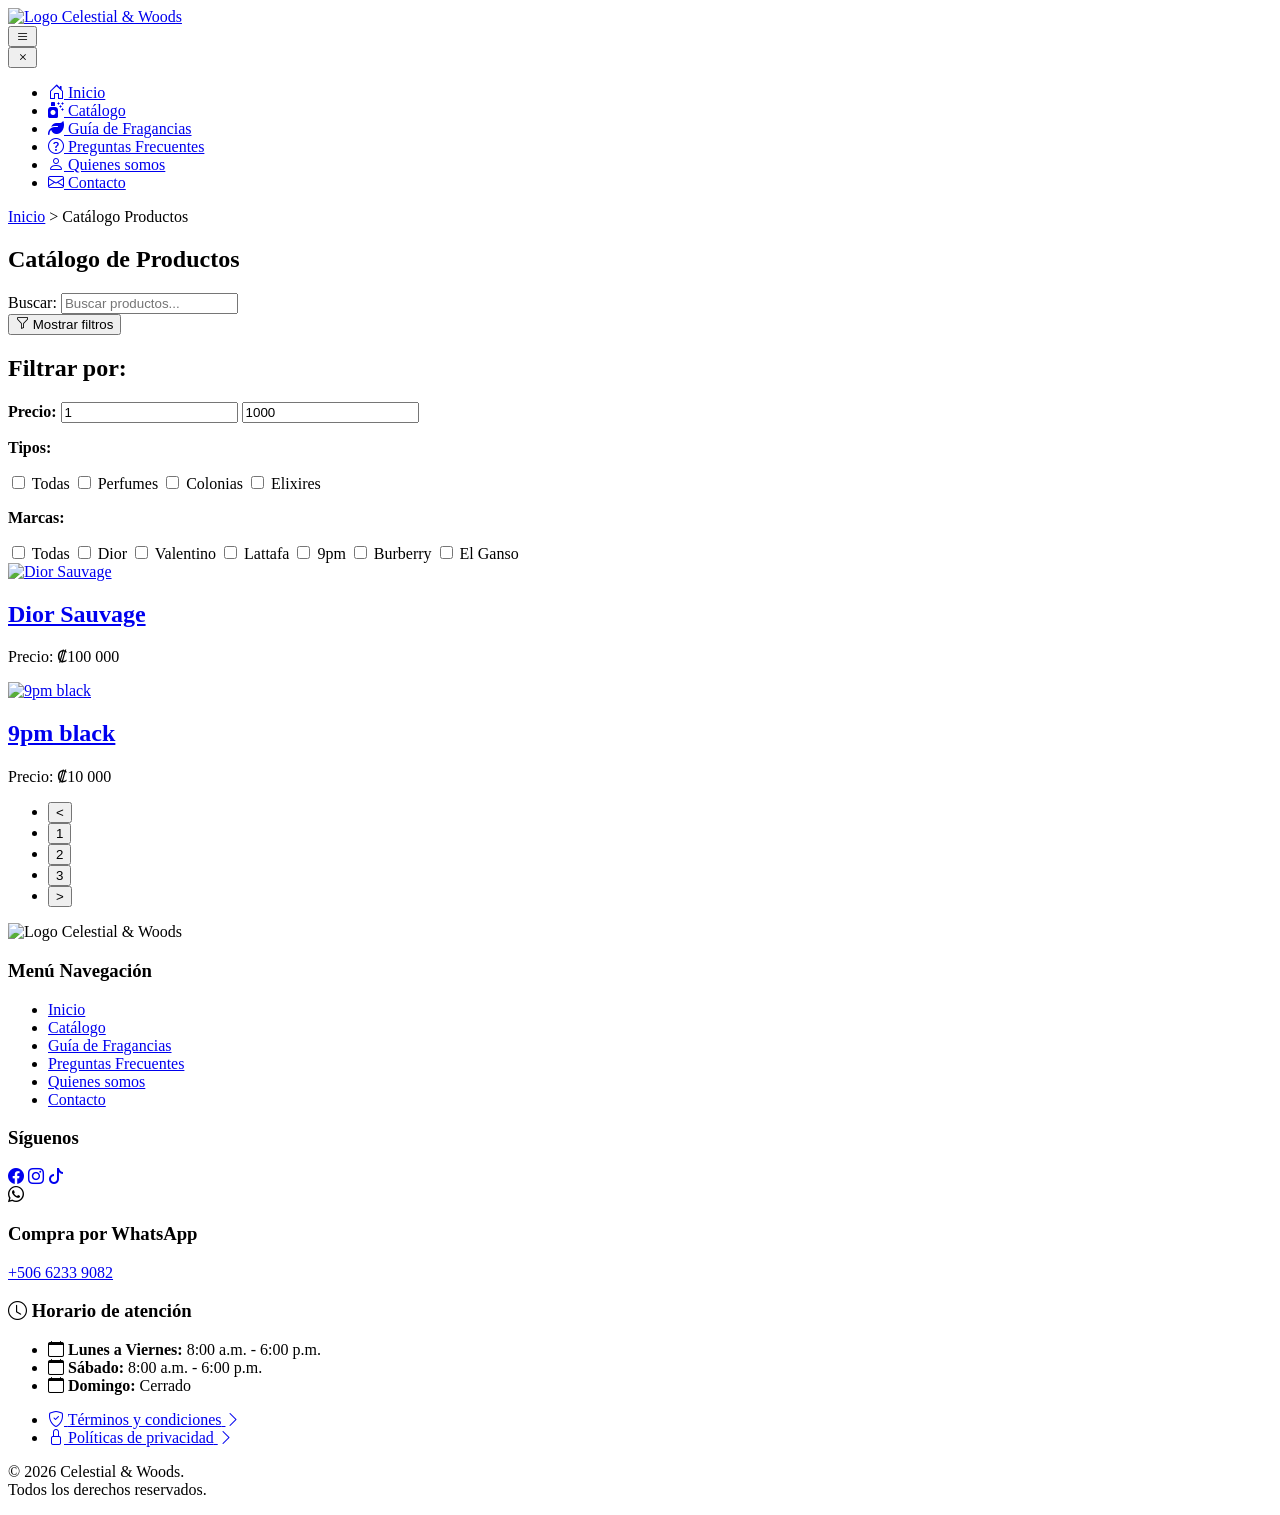
==== commit dcc59d98: "Merge branch 'Julian' of https://github.com/JRV0606/INA-Projecto-Disenio-de-paginas-web-A-M-J- into " ====
--- a/Paginas/Catalogo_Productos.html
+++ b/Paginas/Catalogo_Productos.html
@@ -21,8 +21,8 @@
       href="https://fonts.googleapis.com/css2?family=Cormorant+Garamond:ital,wght@0,300..700;1,300..700&family=Montserrat:ital,wght@0,100..900;1,100..900&display=swap"
       rel="stylesheet"
     />
-    <link href="../Css/Catalogo.css" rel="stylesheet" />
-    <link href="../Css/Styles.css" rel="stylesheet" />
+    <link href="../css/Catalogo.css" rel="stylesheet" />
+    <link href="../css/Styles.css" rel="stylesheet" />
     <!--Se pone de último para que tenga prioridad-->
 
     <title>Catálogo Productos | Celestial & Woods</title>
@@ -47,9 +47,9 @@
     <header class="main-header">
       <!-- Logo de la marca, centrado -->
       <div class="header-logo">
-        <a href="../Index.html">
+        <a href="../index.html">
           <img
-            src="../Multimedia/Img/Logo_Celestial_Woods.png"
+            src="../multimedia/img/Logo_Celestial_Woods.png"
             alt="Logo Celestial & Woods"
           />
         </a>
@@ -64,7 +64,7 @@
 
         <ul class="nav-list">
           <li class="nav-item">
-            <a href="../Index.html" class="nav-link active"
+            <a href="../index.html" class="nav-link active"
               ><i class="bi bi-house-door"></i> Inicio</a
             >
           </li>
@@ -74,22 +74,22 @@
             >
           </li>
           <li class="nav-item">
-            <a href="../Paginas/Guia_fragancias.html" class="nav-link">
+            <a href="../paginas/Guia_fragancias.html" class="nav-link">
               <i class="fa-solid fa-leaf"></i> Guía de Fragancias</a
             >
           </li>
           <li class="nav-item">
-            <a href="../Paginas/Preguntas.html" class="nav-link">
+            <a href="../paginas/Preguntas.html" class="nav-link">
               <i class="bi bi-question-circle"></i> Preguntas Frecuentes</a
             >
           </li>
           <li class="nav-item">
-            <a href="../Paginas/Informacion.html" class="nav-link"
+            <a href="../paginas/Informacion.html" class="nav-link"
               ><i class="bi bi-person"></i> Quienes somos</a
             >
           </li>
           <li class="nav-item">
-            <a href="../Paginas/Contacto.html" class="nav-link"
+            <a href="../paginas/Contacto.html" class="nav-link"
               ><i class="bi bi-envelope"></i> Contacto</a
             >
           </li>
@@ -100,7 +100,7 @@
     <main class="main-content">
       <!-- Breadcrumbs-->
       <nav class="breadcrumb">
-        <a href="../Index.html" class="breadcrumb-link">Inicio</a>
+        <a href="../index.html" class="breadcrumb-link">Inicio</a>
         <span class="breadcrumb-separator">&gt;</span>
         <span class="breadcrumb-current">Catálogo Productos</span>
       </nav>
@@ -298,17 +298,17 @@
     <!--------------------------------------------------------->
     <footer>
       <!-- Logo de la marca -->
-      <img class="logo" src="../Multimedia/Img/Logo_Celestial_Woods.png" alt="Logo Celestial & Woods">
+      <img class="logo" src="../multimedia/img/Logo_Celestial_Woods.png" alt="Logo Celestial & Woods">
 
       <section class="footer-menu">
         <h3> Menú Navegación</h3>
         <ul class="nav-list-footer">
-                <li class="nav-item-footer"> <a href="../Index.html" class="nav-link-footer"> Inicio</a></li>
+                <li class="nav-item-footer"> <a href="../index.html" class="nav-link-footer"> Inicio</a></li>
                 <li class="nav-item-footer"> <a href="#" class="nav-link-footer active">  Catálogo</a></li>
-                <li class="nav-item-footer"> <a href="../Paginas/Guia_fragancias.html" class="nav-link-footer">  Guía de Fragancias</a> </li>
-                <li class="nav-item-footer"> <a href="../Paginas/Preguntas.html" class="nav-link-footer">  Preguntas Frecuentes</a> </li>
-                <li class="nav-item-footer"> <a href="../Paginas/Informacion.html" class="nav-link-footer"> Quienes somos</a></li>
-                <li class="nav-item-footer"> <a href="../Paginas/Contacto.html" class="nav-link-footer"> Contacto</a> </li>
+                <li class="nav-item-footer"> <a href="../paginas/Guia_fragancias.html" class="nav-link-footer">  Guía de Fragancias</a> </li>
+                <li class="nav-item-footer"> <a href="../paginas/Preguntas.html" class="nav-link-footer">  Preguntas Frecuentes</a> </li>
+                <li class="nav-item-footer"> <a href="../paginas/Informacion.html" class="nav-link-footer"> Quienes somos</a></li>
+                <li class="nav-item-footer"> <a href="../paginas/Contacto.html" class="nav-link-footer"> Contacto</a> </li>
         </ul>
       </section>
 
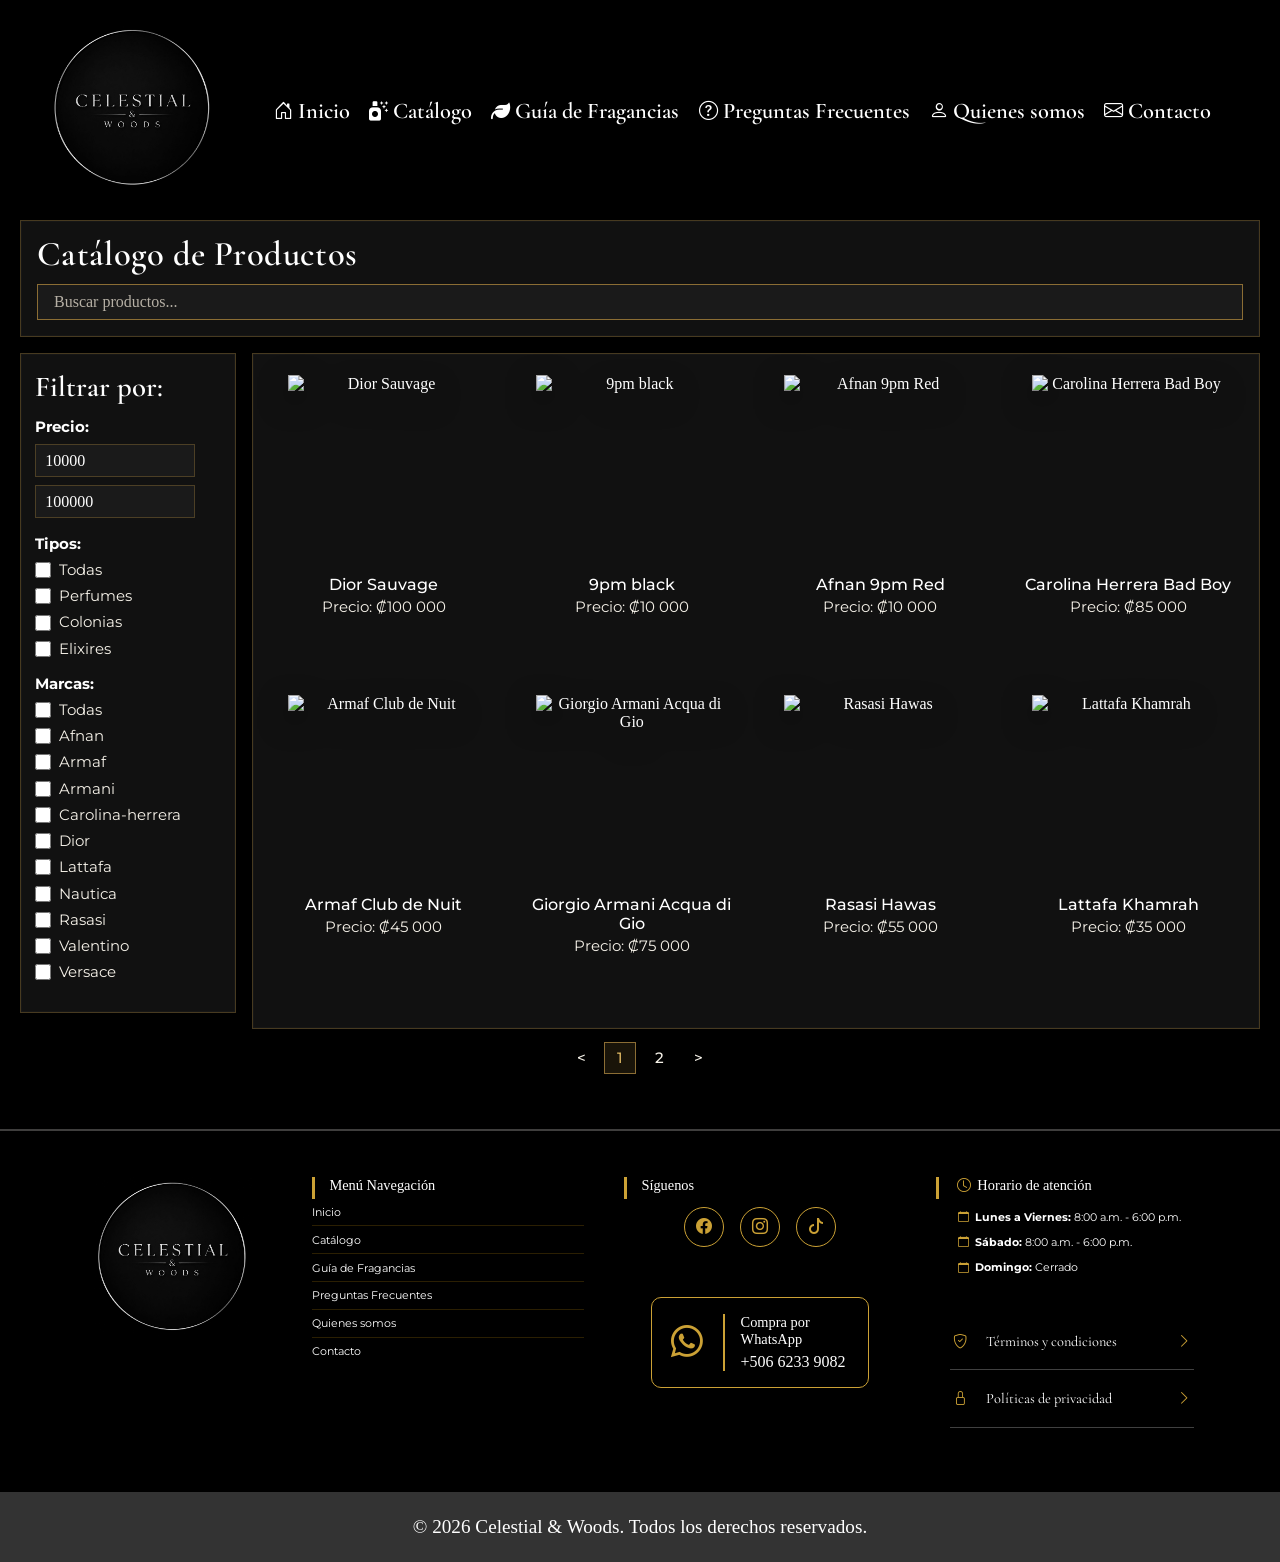
==== commit f3c1cd7b: "Agregar funcionalidad a catalogo, filtros y carrucel en index" ====
--- a/Paginas/Catalogo_Productos.html
+++ b/Paginas/Catalogo_Productos.html
@@ -1,404 +1,256 @@
 <!doctype html>
 <html lang="es">
-  <head>
-    <meta charset="UTF-8" />
-    <meta name="viewport" content="width=device-width, initial-scale=1.0" />
-    <meta
-      name="author"
-      content="Ana María Faerron, Michael Maroto, Julian Rodríguez "
-    />
-    <meta
-      name="description"
-      content="Explora nuestro catálogo de perfumes para hombre, mujer y unisex."
-    />
-    <meta
-      name="keywords"
-      content="perfumes, catálogo de perfumes, fragancias, perfumes para hombre, perfumes para mujer, perfumes unisex, aromas, notas olfativas, perfumes originales, perfumes de diseñador, perfumes de nicho, fragancias florales, fragancias cítricas, fragancias amaderadas, fragancias orientales, perfumes dulces"
-    />
-    <link rel="preconnect" href="https://fonts.googleapis.com" />
-    <link rel="preconnect" href="https://fonts.gstatic.com/" crossorigin />
-    <link
-      href="https://fonts.googleapis.com/css2?family=Cormorant+Garamond:ital,wght@0,300..700;1,300..700&family=Montserrat:ital,wght@0,100..900;1,100..900&display=swap"
-      rel="stylesheet"
-    />
-    <link href="../css/Catalogo.css" rel="stylesheet" />
-    <link href="../css/Styles.css" rel="stylesheet" />
-    <!--Se pone de último para que tenga prioridad-->
-
-    <title>Catálogo Productos | Celestial & Woods</title>
-    
-    <!--Para usar bootstrap (iconos)-->
-    <link
-      rel="stylesheet"
-      href="https://cdn.jsdelivr.net/npm/bootstrap-icons@1.13.1/font/bootstrap-icons.min.css"
-    />
-
-    <!-- Font Awesome -->
-    <link
-      rel="stylesheet"
-      href="https://cdnjs.cloudflare.com/ajax/libs/font-awesome/6.7.2/css/all.min.css"
-    />
-  </head>
-  <body>
-    <!--------------------------------------------------------->
-    <!------------------------MENU----------------------------->
-    <!--------------------------------------------------------->
-
-    <header class="main-header">
-      <!-- Logo de la marca, centrado -->
-      <div class="header-logo">
-        <a href="../index.html">
-          <img
-            src="../multimedia/img/Logo_Celestial_Woods.png"
-            alt="Logo Celestial & Woods"
-          />
-        </a>
-      </div>
-
-      <button class="hamburger-menu" id="abrir">
-        <i class="bi bi-list"></i>
-      </button>
-
-      <nav class="header-nav" id="nav">
-        <button class="cerrar-menu" id="cerrar"><i class="bi bi-x"></i></button>
-
-        <ul class="nav-list">
-          <li class="nav-item">
-            <a href="../index.html" class="nav-link active"
-              ><i class="bi bi-house-door"></i> Inicio</a
-            >
+
+<head>
+  <meta charset="UTF-8" />
+  <meta name="viewport" content="width=device-width, initial-scale=1.0" />
+  <meta name="author" content="Ana María Faerron, Michael Maroto, Julian Rodríguez " />
+  <meta name="description" content="Explora nuestro catálogo de perfumes para hombre, mujer y unisex." />
+  <meta name="keywords"
+    content="perfumes, catálogo de perfumes, fragancias, perfumes para hombre, perfumes para mujer, perfumes unisex, aromas, notas olfativas, perfumes originales, perfumes de diseñador, perfumes de nicho, fragancias florales, fragancias cítricas, fragancias amaderadas, fragancias orientales, perfumes dulces" />
+  <link rel="preconnect" href="https://fonts.googleapis.com" />
+  <link rel="preconnect" href="https://fonts.gstatic.com/" crossorigin />
+  <link
+    href="https://fonts.googleapis.com/css2?family=Cormorant+Garamond:ital,wght@0,300..700;1,300..700&family=Montserrat:ital,wght@0,100..900;1,100..900&display=swap"
+    rel="stylesheet" />
+  <link href="../Css/Catalogo.css" rel="stylesheet" />
+  <link href="../Css/Styles.css" rel="stylesheet" />
+  <!--Se pone de último para que tenga prioridad-->
+
+  <title>Catálogo Productos | Celestial & Woods</title>
+
+  <!--Para usar bootstrap (iconos)-->
+  <link rel="stylesheet" href="https://cdn.jsdelivr.net/npm/bootstrap-icons@1.13.1/font/bootstrap-icons.min.css" />
+
+  <!-- Font Awesome -->
+  <link rel="stylesheet" href="https://cdnjs.cloudflare.com/ajax/libs/font-awesome/6.7.2/css/all.min.css" />
+  <link rel="icon" type="image/png" href="../Multimedia/Img/Logo_Celestial_Woods.png" />
+</head>
+
+<body>
+  <!--------------------------------------------------------->
+  <!------------------------MENU----------------------------->
+  <!--------------------------------------------------------->
+
+  <header class="main-header">
+    <!-- Logo de la marca, centrado -->
+    <div class="header-logo">
+      <a href="../Index.html">
+        <img src="../Multimedia/Img/Logo_Celestial_Woods.png" alt="Logo Celestial & Woods" />
+      </a>
+    </div>
+
+    <button class="hamburger-menu" id="abrir">
+      <i class="bi bi-list"></i>
+    </button>
+
+    <nav class="header-nav" id="nav">
+      <button class="cerrar-menu" id="cerrar"><i class="bi bi-x"></i></button>
+
+      <ul class="nav-list">
+        <li class="nav-item">
+          <a href="../Index.html" class="nav-link active"><i class="bi bi-house-door"></i> Inicio</a>
+        </li>
+        <li class="nav-item">
+          <a href="#" class="nav-link">
+            <i class="fa-solid fa-spray-can-sparkles"></i> Catálogo</a>
+        </li>
+        <li class="nav-item">
+          <a href="../Paginas/Guia_fragancias.html" class="nav-link">
+            <i class="fa-solid fa-leaf"></i> Guía de Fragancias</a>
+        </li>
+        <li class="nav-item">
+          <a href="../Paginas/Preguntas.html" class="nav-link">
+            <i class="bi bi-question-circle"></i> Preguntas Frecuentes</a>
+        </li>
+        <li class="nav-item">
+          <a href="../Paginas/Informacion.html" class="nav-link"><i class="bi bi-person"></i> Quienes somos</a>
+        </li>
+        <li class="nav-item">
+          <a href="../Paginas/Contacto.html" class="nav-link"><i class="bi bi-envelope"></i> Contacto</a>
+        </li>
+      </ul>
+    </nav>
+  </header>
+
+  <main class="main-content">
+    <!-- Breadcrumbs-->
+    <nav class="breadcrumb">
+      <a href="../Index.html" class="breadcrumb-link">Inicio</a>
+      <span class="breadcrumb-separator">&gt;</span>
+      <span class="breadcrumb-current">Catálogo Productos</span>
+    </nav>
+
+    <!-- Barra de búsqueda del catálogo-->
+    <section class="catalog-header">
+      <div class="catalog">
+        <h1>Catálogo de Productos</h1>
+        <label for="search">Buscar:</label>
+        <input type="text" id="search" placeholder="Buscar productos..." maxlength="100" />
+      </div>
+    </section>
+
+    <!-- Sección de filtros-->
+    <button class="filtro-hamburguesa" id="abrir-filtros" type="button" aria-controls="panel-filtros"
+      aria-expanded="false">
+      <i class="bi bi-funnel"></i>
+      <span>Mostrar filtros</span>
+    </button>
+
+    <section class="filter-section" id="panel-filtros">
+      <h2>Filtrar por:</h2>
+
+      <!-- Filtro de rango de precio -->
+      <div class="filter-options">
+        <label for="price-range"><strong>Precio:</strong></label>
+        <input type="number" class="filtro-precio" data-tipo="min" value="1" />
+        <input type="number" class="filtro-precio" data-tipo="max" value="1000" />
+      </div>
+
+      <!-- Filtro por tipo de producto-->
+      <div class="filter-options">
+        <p class="category"><strong>Tipos:</strong></p>
+
+        <input class="filter-checkbox" data-grupo="tipo" type="checkbox" id="todas" value="todas" />
+        <label for="todas">Todas</label>
+        <input class="filter-checkbox" data-grupo="tipo" type="checkbox" id="perfumes" value="perfumes" />
+        <label for="perfumes">Perfumes</label>
+        <input class="filter-checkbox" data-grupo="tipo" type="checkbox" id="colonias" value="colonias" />
+        <label for="colonias">Colonias</label>
+        <input class="filter-checkbox" data-grupo="tipo" type="checkbox" id="elixires" value="elixires" />
+        <label for="elixires">Elixires</label>
+      </div>
+
+      <!-- Filtro por marcas comerciales -->
+      <div class="filter-options" id="marcas-container">
+        <p class="category"><strong>Marcas:</strong></p>
+      </div>
+    </section>
+    <section class="product-catalog"></section>
+
+    <!-- Bloque de Paginación -->
+    <div class="pagination-container">
+      <nav id="paginacion" class="paginacion" aria-label="Paginación de productos">
+        <ul class="paginacion-lista"></ul>
+      </nav>
+    </div>
+
+  </main>
+
+  <!--------------------------------------------------------->
+  <!-------------------PIE DE LA PÁGINA---------------------->
+  <!--------------------------------------------------------->
+  <footer>
+    <!-- Logo de la marca -->
+    <img class="logo" src="../Multimedia/Img/Logo_Celestial_Woods.png" alt="Logo Celestial & Woods">
+
+    <section class="footer-menu">
+      <h3> Menú Navegación</h3>
+      <ul class="nav-list-footer">
+        <li class="nav-item-footer"> <a href="../Index.html" class="nav-link-footer"> Inicio</a></li>
+        <li class="nav-item-footer"> <a href="#" class="nav-link-footer active"> Catálogo</a></li>
+        <li class="nav-item-footer"> <a href="../Paginas/Guia_fragancias.html" class="nav-link-footer"> Guía de
+            Fragancias</a> </li>
+        <li class="nav-item-footer"> <a href="../Paginas/Preguntas.html" class="nav-link-footer"> Preguntas
+            Frecuentes</a> </li>
+        <li class="nav-item-footer"> <a href="../Paginas/Informacion.html" class="nav-link-footer"> Quienes somos</a>
+        </li>
+        <li class="nav-item-footer"> <a href="../Paginas/Contacto.html" class="nav-link-footer"> Contacto</a> </li>
+      </ul>
+    </section>
+
+    <section class="footer-social">
+
+      <h3>Síguenos</h3>
+
+      <nav aria-label="Redes sociales">
+        <a href="https://www.facebook.com/share/1H3A6cKN8u/" class="social-icon" target="_blank" rel="noopener"> <i
+            class="bi bi-facebook"></i></a>
+        <a href="https://www.instagram.com/celestial_woods_?igsi=bzFpeXpoeDBkMzht" class="social-icon" target="_blank"
+          rel="noopener"> <i class="bi bi-instagram"></i></a>
+        <a href="https://www.tiktok.com/@celestial_woods?_r=1&_t=ZS-996cXlFkd6O" class="social-icon" target="_blank"
+          rel="noopener"><i class="bi bi-tiktok"></i></a>
+      </nav>
+
+    </section>
+
+
+    <!-- Compra por WhatsApp -->
+    <section class="footer-whatsapp">
+
+      <i class="bi bi-whatsapp"></i>
+
+      <div class="left">
+        <h3>Compra por WhatsApp</h3>
+        <a href="https://wa.me/50662339082?text=Hola%2C%20me%20gustaria%20obtener%20mas%20informacion%20sobre%20sus%20perfumes."
+          target="_blank" rel="noopener"> +506 6233 9082 </a>
+      </div>
+
+    </section>
+
+    <!-- Horarios -->
+    <section class="footer-hours">
+
+      <h3><i class="bi bi-clock"></i> Horario de atención</h3>
+
+      <ul>
+        <li><i class="bi bi-calendar"></i><strong> Lunes a Viernes:</strong> 8:00 a.m. - 6:00 p.m.</li>
+        <li><i class="bi bi-calendar"></i><strong> Sábado:</strong> 8:00 a.m. - 6:00 p.m.</li>
+        <li><i class="bi bi-calendar"></i><strong> Domingo:</strong> Cerrado</li>
+      </ul>
+
+    </section>
+
+    <!-- Información legal -->
+    <section class="footer-legal">
+
+      <nav aria-label="Información legal">
+
+        <ul class="legal-list">
+
+          <li class="legal-item">
+            <a href="#" class="legal-link">
+              <span class="legal-left">
+                <i class="bi bi-shield-check"></i>
+                <span>Términos y condiciones</span>
+              </span>
+
+              <i class="bi bi-chevron-right"></i>
+            </a>
           </li>
-          <li class="nav-item">
-            <a href="#" class="nav-link">
-              <i class="fa-solid fa-spray-can-sparkles"></i> Catálogo</a
-            >
+
+          <li class="legal-item">
+            <a href="#" class="legal-link">
+              <span class="legal-left">
+                <i class="bi bi-lock"></i>
+                <span>Políticas de privacidad</span>
+              </span>
+
+              <i class="bi bi-chevron-right"></i>
+            </a>
           </li>
-          <li class="nav-item">
-            <a href="../paginas/Guia_fragancias.html" class="nav-link">
-              <i class="fa-solid fa-leaf"></i> Guía de Fragancias</a
-            >
-          </li>
-          <li class="nav-item">
-            <a href="../paginas/Preguntas.html" class="nav-link">
-              <i class="bi bi-question-circle"></i> Preguntas Frecuentes</a
-            >
-          </li>
-          <li class="nav-item">
-            <a href="../paginas/Informacion.html" class="nav-link"
-              ><i class="bi bi-person"></i> Quienes somos</a
-            >
-          </li>
-          <li class="nav-item">
-            <a href="../paginas/Contacto.html" class="nav-link"
-              ><i class="bi bi-envelope"></i> Contacto</a
-            >
-          </li>
+
         </ul>
       </nav>
-    </header>
-
-    <main class="main-content">
-      <!-- Breadcrumbs-->
-      <nav class="breadcrumb">
-        <a href="../index.html" class="breadcrumb-link">Inicio</a>
-        <span class="breadcrumb-separator">&gt;</span>
-        <span class="breadcrumb-current">Catálogo Productos</span>
-      </nav>
-
-      <!-- Barra de búsqueda del catálogo-->
-      <section class="catalog-header">
-        <div class="catalog">
-          <h1>Catálogo de Productos</h1>
-          <label for="search">Buscar:</label>
-          <input
-            type="text"
-            id="search"
-            placeholder="Buscar productos..."
-            maxlength="100"
-          />
-        </div>
-      </section>
-
-      <!-- Sección de filtros-->
-      <button
-        class="filtro-hamburguesa"
-        id="abrir-filtros"
-        type="button"
-        aria-controls="panel-filtros"
-        aria-expanded="false"
-      >
-        <i class="bi bi-funnel"></i>
-        <span>Mostrar filtros</span>
-      </button>
-
-      <section class="filter-section" id="panel-filtros">
-        <h2>Filtrar por:</h2>
-
-        <!-- Filtro de rango de precio -->
-        <div class="filter-options">
-          <label for="price-range"><strong>Precio:</strong></label>
-          <input
-            type="number"
-            class="filtro-precio"
-            data-tipo="min"
-            value="1"
-          />
-          <input
-            type="number"
-            class="filtro-precio"
-            data-tipo="max"
-            value="1000"
-          />
-        </div>
-
-        <!-- Filtro por tipo de producto-->
-        <div class="filter-options">
-          <p class="category"><strong>Tipos:</strong></p>
-
-          <input
-            class="filter-checkbox"
-            type="checkbox"
-            id="todas"
-            value="todas"
-          />
-          <label for="todas">Todas</label>
-          <input
-            class="filter-checkbox"
-            type="checkbox"
-            id="perfumes"
-            value="perfumes"
-          />
-          <label for="perfumes">Perfumes</label>
-          <input
-            class="filter-checkbox"
-            type="checkbox"
-            id="colonias"
-            value="colonias"
-          />
-          <label for="colonias">Colonias</label>
-          <input
-            class="filter-checkbox"
-            type="checkbox"
-            id="elixires"
-            value="elixires"
-          />
-          <label for="elixires">Elixires</label>
-        </div>
-
-        <!-- Filtro por marcas comerciales -->
-        <div class="filter-options">
-          <p class="category"><strong>Marcas:</strong></p>
-
-          <input
-            class="filter-checkbox"
-            type="checkbox"
-            id="todas-marca"
-            value="todas"
-          />
-          <label for="todas-marca">Todas</label>
-          <input
-            class="filter-checkbox"
-            type="checkbox"
-            id="dior"
-            value="dior"
-          />
-          <label for="dior">Dior</label>
-          <input
-            class="filter-checkbox"
-            type="checkbox"
-            id="valentino"
-            value="valentino"
-          />
-          <label for="valentino">Valentino</label>
-          <input
-            class="filter-checkbox"
-            type="checkbox"
-            id="lattafa"
-            value="lattafa"
-          />
-          <label for="lattafa">Lattafa</label>
-          <input
-            class="filter-checkbox"
-            type="checkbox"
-            id="nueve-pm"
-            value="nueve-pm"
-          />
-          <label for="nueve-pm">9pm</label>
-          <input
-            class="filter-checkbox"
-            type="checkbox"
-            id="burberry"
-            value="burberry"
-          />
-          <label for="burberry">Burberry</label>
-          <input
-            class="filter-checkbox"
-            type="checkbox"
-            id="el-ganso"
-            value="el-ganso"
-          />
-          <label for="el-ganso">El Ganso</label>
-        </div>
-      </section>
-      <section class="product-catalog"></section>
-
-      <!-- Bloque de Paginación -->
-      <div class="pagination-container">
-        <nav
-          id="paginacion"
-          class="paginacion"
-          aria-label="Paginación de productos"
-        >
-          <ul class="paginacion-lista">
-            <li>
-              <button
-                type="button"
-                id="btn-pagina-anterior"
-                aria-label="Página anterior"
-              >
-                &lt;
-              </button>
-            </li>
-
-            <li>
-              <button
-                type="button"
-                class="btn-pagina pagina-activa"
-                data-page="1"
-              >
-                1
-              </button>
-            </li>
-
-            <li>
-              <button type="button" class="btn-pagina" data-page="2">2</button>
-            </li>
-
-            <li>
-              <button type="button" class="btn-pagina" data-page="3">3</button>
-            </li>
-
-            <li>
-              <button
-                type="button"
-                id="btn-pagina-siguiente"
-                aria-label="Página siguiente"
-              >
-                &gt;
-              </button>
-            </li>
-          </ul>
-        </nav>
-      </div>
-
-    </main>
-
-    <!--------------------------------------------------------->
-    <!-------------------PIE DE LA PÁGINA---------------------->
-    <!--------------------------------------------------------->
-    <footer>
-      <!-- Logo de la marca -->
-      <img class="logo" src="../multimedia/img/Logo_Celestial_Woods.png" alt="Logo Celestial & Woods">
-
-      <section class="footer-menu">
-        <h3> Menú Navegación</h3>
-        <ul class="nav-list-footer">
-                <li class="nav-item-footer"> <a href="../index.html" class="nav-link-footer"> Inicio</a></li>
-                <li class="nav-item-footer"> <a href="#" class="nav-link-footer active">  Catálogo</a></li>
-                <li class="nav-item-footer"> <a href="../paginas/Guia_fragancias.html" class="nav-link-footer">  Guía de Fragancias</a> </li>
-                <li class="nav-item-footer"> <a href="../paginas/Preguntas.html" class="nav-link-footer">  Preguntas Frecuentes</a> </li>
-                <li class="nav-item-footer"> <a href="../paginas/Informacion.html" class="nav-link-footer"> Quienes somos</a></li>
-                <li class="nav-item-footer"> <a href="../paginas/Contacto.html" class="nav-link-footer"> Contacto</a> </li>
-        </ul>
-      </section>
-
-      <section class="footer-social">
-        
-        <h3>Síguenos</h3>
-
-        <nav aria-label="Redes sociales">
-          <a href="https://www.facebook.com/share/1H3A6cKN8u/" class="social-icon" target="_blank" rel="noopener"> <i class="bi bi-facebook"></i></a>
-          <a href="https://www.instagram.com/celestial_woods_?igsi=bzFpeXpoeDBkMzht" class="social-icon" target="_blank" rel="noopener"> <i class="bi bi-instagram"></i></a>
-          <a href="https://www.tiktok.com/@celestial_woods?_r=1&_t=ZS-996cXlFkd6O" class="social-icon" target="_blank" rel="noopener"><i class="bi bi-tiktok"></i></a>
-        </nav>
-
-      </section>
-
-
-      <!-- Compra por WhatsApp -->
-      <section class="footer-whatsapp">
-
-        <i class="bi bi-whatsapp"></i>
-
-        <div class="left">
-          <h3>Compra por WhatsApp</h3>
-          <a href="https://wa.me/50662339082?text=Hola%2C%20me%20gustaria%20obtener%20mas%20informacion%20sobre%20sus%20perfumes." target="_blank" rel="noopener"> +506 6233 9082 </a>
-        </div>
-
-      </section>
-
-      <!-- Horarios -->
-      <section class="footer-hours">
-
-          <h3><i class="bi bi-clock"></i>  Horario de atención</h3>
-
-          <ul>
-              <li><i class="bi bi-calendar"></i><strong> Lunes a Viernes:</strong> 8:00 a.m. - 6:00 p.m.</li>
-              <li><i class="bi bi-calendar"></i><strong> Sábado:</strong> 8:00 a.m. - 6:00 p.m.</li>
-              <li><i class="bi bi-calendar"></i><strong> Domingo:</strong> Cerrado</li>
-          </ul>
-
-      </section>
-
-      <!-- Información legal -->
-      <section class="footer-legal">
-
-        <nav aria-label="Información legal">
-
-            <ul class="legal-list">
-
-                <li class="legal-item">
-                    <a href="#" class="legal-link">
-                        <span class="legal-left">
-                            <i class="bi bi-shield-check"></i>
-                            <span>Términos y condiciones</span>
-                        </span>
-
-                        <i class="bi bi-chevron-right"></i>
-                    </a>
-                </li>
-
-                <li class="legal-item">
-                    <a href="#" class="legal-link">
-                        <span class="legal-left">
-                            <i class="bi bi-lock"></i>
-                            <span>Políticas de privacidad</span>
-                        </span>
-
-                        <i class="bi bi-chevron-right"></i>
-                    </a>
-                </li>
-
-            </ul>
-        </nav>
-
-  </section>
-
-      <!-- Copyright -->
-      <section class="footer-copy">
-
-          <p>
-              &copy; 2026 Celestial & Woods. <br> Todos los derechos reservados.
-          </p>
-
-      </section>
-
-    </footer>
-
-      <script src="../Java/productos.js"></script>
-      <script src="../Java/catalogo.js"></script>
-      <script src="../Java/main.js"></script>
-      <!--Se pone al final porque ocupa primero haber leido todo el html-->
-    </main>
-  </body>
-</html>
+
+    </section>
+
+    <!-- Copyright -->
+    <section class="footer-copy">
+
+      <p>
+        &copy; 2026 Celestial & Woods. <br> Todos los derechos reservados.
+      </p>
+
+    </section>
+
+  </footer>
+
+  <script src="../Java/productos.js"></script>
+  <script src="../Java/catalogo.js"></script>
+  <script src="../Java/main.js"></script>
+  <!--Se pone al final porque ocupa primero haber leido todo el html-->
+  </main>
+</body>
+
+</html>
--- a/Css/Catalogo.css
+++ b/Css/Catalogo.css
@@ -0,0 +1,367 @@
+/* ========================================================================== 
+	CATÁLOGO DE PRODUCTOS - Estilos principales
+============================================================================= */
+
+/* Variables de colores para no ir cambiando color por color */
+:root {
+  --catalog-surface: rgba(18, 18, 18, 0.96);
+  --catalog-surface-soft: rgba(255, 255, 255, 0.03);
+  --catalog-border: #8b6d34;
+  --catalog-border-soft: rgba(139, 109, 52, 0.45);
+  --catalog-text: #f5f1e8;
+  --catalog-muted: #b6b0a5;
+  --catalog-accent: #d6b15f;
+}
+
+* {
+  color: inherit;
+}
+
+.breadcrumb {
+  display: none;
+}
+
+/* Contenedor principal centrado */
+.main-content {
+  width: min(1240px, calc(100% - 1.5rem));
+  margin: 0 auto;
+  padding: 0 0 1.5rem;
+}
+
+/* Estilo común para las cajas principales: bordecito dorado suave y fondo oscuro */
+.catalog-header,
+.filter-section,
+.product-catalog,
+.main-footer {
+  border: 1px solid var(--catalog-border-soft);
+  background: var(--catalog-surface);
+  box-shadow: 0 0 0 1px rgba(255, 255, 255, 0.02) inset;
+}
+
+/* Cabecera del catálogo */
+.catalog-header {
+  margin: 0 0 1rem;
+  padding: 1rem;
+}
+
+/* Flexbox para ordenar el título y el buscador en columna */
+.catalog {
+  display: flex;
+  flex-direction: column;
+  gap: 0.8rem;
+}
+
+/* Título principal */
+.catalog h1 {
+  font-family: "Cormorant Garamond", serif;
+  font-size: clamp(2rem, 2.7vw, 3rem);
+  font-weight: 600;
+  line-height: 1;
+  letter-spacing: 0.01em;
+}
+
+.catalog label {
+  display: none;
+}
+
+/* Barra de búsqueda */
+.catalog input[type="text"] {
+  width: 100%;
+  height: 2.25rem;
+  border: 1px solid var(--catalog-border);
+  background: rgba(255, 255, 255, 0.04);
+  color: var(--catalog-text);
+  padding: 0 1rem;
+  font: inherit;
+  outline: none;
+  transition:
+    border-color 0.2s ease,
+    box-shadow 0.2s ease,
+    background-color 0.2s ease;
+}
+
+/* Color del texto de ejemplo en el buscador */
+.catalog input[type="text"]::placeholder {
+  color: var(--catalog-muted);
+}
+
+/* Efecto cuando haces clic en el buscador (focus) */
+.catalog input[type="text"]:focus {
+  border-color: var(--catalog-accent);
+  box-shadow: 0 0 0 2px rgba(214, 177, 95, 0.2);
+  background: rgba(255, 255, 255, 0.06);
+}
+
+/* Botón de filtros para celular (tipo hamburguesa) */
+.filtro-hamburguesa {
+  display: none; /* En PC no se ve */
+  align-items: center;
+  justify-content: center;
+  gap: 0.5rem;
+  width: 100%;
+  margin: 0 0 1rem;
+  padding: 0.8rem 1rem;
+  border: 1px solid var(--catalog-border);
+  background: linear-gradient(
+    180deg,
+    rgba(139, 109, 52, 0.18),
+    rgba(0, 0, 0, 0.65)
+  );
+  color: var(--catalog-text);
+  font:
+    600 0.98rem "Montserrat",
+    sans-serif;
+  letter-spacing: 0.02em;
+  cursor: pointer;
+}
+
+/* Sección de filtros lateral */
+.filter-section {
+  padding: 0.9rem;
+  margin-bottom: 1rem;
+}
+
+/* Título de la sección de filtros */
+.filter-section h2 {
+  margin-bottom: 0.9rem;
+  font-family: "Cormorant Garamond", serif;
+  font-size: 1.8rem;
+  font-weight: 600;
+}
+
+/* Usando Grid para alinear los checkboxes con sus textos */
+.filter-options {
+  display: grid;
+  grid-template-columns: auto 1fr;
+  align-items: center;
+  row-gap: 0.5rem;
+  column-gap: 0.5rem;
+  margin-bottom: 1rem;
+}
+
+.filter-options .category,
+.filter-options strong,
+.filter-options label {
+  font-family: "Montserrat", sans-serif;
+  font-size: 0.95rem;
+}
+
+/* El título ("Precio:", "Tipos:", "Marcas:") y el input de precio
+   ocupan las dos columnas completas, ya que no forman pareja
+   checkbox + texto */
+.filter-options label[for="price-range"],
+.filter-options .category,
+.filter-options input[type="number"] {
+  grid-column: 1 / -1;
+}
+
+.filter-options label {
+  display: inline;
+  margin: 0;
+  color: var(--catalog-text);
+  line-height: 1.2;
+}
+
+/* Personalizo un poquito el checkbox con el color acentuado */
+.filter-options input[type="checkbox"] {
+  accent-color: var(--catalog-accent);
+  margin: 0;
+  width: 1rem;
+  height: 1rem;
+}
+
+/* Cajita para filtrar por precio */
+.filtro-precio {
+  width: 100%;
+  max-width: 10rem;
+  border: 1px solid var(--catalog-border-soft);
+  background: rgba(255, 255, 255, 0.04);
+  padding: 0.4rem 0.55rem;
+  font: inherit;
+}
+
+/* Cuadrícula para mostrar los productos (4 columnas en pantallas grandes) */
+.product-catalog {
+  display: grid;
+  grid-template-columns: repeat(4, minmax(0, 1fr));
+  gap: 1.3rem 1rem;
+  padding: 1rem 0.9rem 1.2rem;
+  margin-bottom: 1rem;
+}
+
+/* Cada producto individual */
+.product-item {
+  display: flex;
+  flex-direction: column;
+  align-items: center;
+  text-align: center;
+  padding: 0.3rem 0.2rem 0.4rem;
+  transition: transform 0.2s ease;
+}
+
+/* Efectito de flotar al pasar el mouse por encima del producto */
+.product-item:hover {
+  transform: translateY(-2px);
+}
+
+.product-item a {
+  color: inherit;
+  text-decoration: none;
+}
+
+/* Imagen del producto con sombrita */
+.product-item img {
+  display: block;
+  width: 100%;
+  max-width: 12rem;
+  height: 12rem;
+  object-fit: contain;
+  margin: 0 auto 0.5rem;
+  filter: drop-shadow(0 10px 14px rgba(0, 0, 0, 0.5));
+}
+
+/* Nombre del producto */
+.product-item h2 {
+  margin: 0 0 0.15rem;
+  font-family: "Montserrat", sans-serif;
+  font-size: 1rem;
+  font-weight: 500;
+  line-height: 1.2;
+}
+
+/* Precio del producto */
+.product-item p {
+  font-family: "Montserrat", sans-serif;
+  font-size: 0.95rem;
+  color: var(--catalog-text);
+}
+
+/* Contenedor de la paginación abajo */
+.pagination-container {
+  display: flex;
+  justify-content: center;
+  padding: 0.8rem 1rem 0.95rem;
+  margin: 0 auto 1rem;
+}
+
+/* Lista de botones de páginas */
+.paginacion-lista {
+  display: flex;
+  align-items: center;
+  justify-content: center;
+  gap: 0.45rem;
+  list-style: none;
+  padding: 0;
+  margin: 0;
+}
+
+/* Botones de número de página */
+.paginacion-lista button {
+  min-width: 2rem;
+  min-height: 2rem;
+  border: 1px solid transparent;
+  background: transparent;
+  color: var(--catalog-text);
+  font:
+    500 0.95rem "Montserrat",
+    sans-serif;
+  cursor: pointer;
+  transition:
+    border-color 0.2s ease,
+    background-color 0.2s ease,
+    color 0.2s ease;
+}
+
+.paginacion-lista button:hover {
+  border-color: var(--catalog-border);
+  background: rgba(255, 255, 255, 0.05);
+}
+
+/* Botón de la página en la que estás actualmente */
+.paginacion-lista .pagina-activa {
+  border-color: var(--catalog-border);
+  background: rgba(139, 109, 52, 0.18);
+  color: var(--catalog-accent);
+}
+
+/* Pie de página */
+.main-footer {
+  padding: 1rem;
+  text-align: center;
+  background: #333;
+}
+
+.footer-text {
+  color: #ded8cf;
+  font:
+    0.9rem "Montserrat",
+    sans-serif;
+  line-height: 1.5;
+}
+
+/* ========================================================================== 
+	 MEDIA QUERIES (Diseño responsivo para celulares y tablets)
+============================================================================= */
+
+/* Pantallas medianas en adelante (tablets y PC) */
+@media screen and (min-width: 768px) {
+  .main-content {
+    display: grid;
+    grid-template-columns: 13.5rem minmax(0, 1fr);
+    column-gap: 1rem;
+  }
+
+  .catalog-header,
+  .filtro-hamburguesa,
+  .pagination-container,
+  .main-footer {
+    grid-column: 1 / -1;
+  }
+
+  .product-catalog {
+    min-height: 100%;
+  }
+}
+
+/* Pantallas pequeñas (celulares menores a 768px) */
+@media screen and (max-width: 767px) {
+  .main-content {
+    width: min(1180px, calc(100% - 1rem));
+  }
+
+  /* Muestro el botón de filtros hamburguesa en celu */
+  .filtro-hamburguesa {
+    display: flex;
+  }
+
+  /* Oculto los filtros por defecto hasta que toquen el botón */
+  .filter-section {
+    display: none;
+  }
+
+  .filter-section.visible {
+    display: block;
+  }
+
+  /* Bajo a 2 columnas de productos para que se vean bien */
+  .product-catalog {
+    grid-template-columns: repeat(2, minmax(0, 1fr));
+    gap: 1rem 0.75rem;
+  }
+
+  .product-item img {
+    max-width: 13rem;
+    height: 13em;
+  }
+}
+
+/* Pantallas muy pequeñas (celulares más angostos, menor a 480px) */
+@media screen and (max-width: 480px) {
+  .product-catalog {
+    grid-template-columns: 1fr; /* Una sola columna de productos */
+  }
+
+  .catalog h1 {
+    font-size: 1.85rem;
+  }
+}
--- a/Css/Styles.css
+++ b/Css/Styles.css
@@ -0,0 +1,706 @@
+
+/* ==========================================================================
+    CONFIGURACIÓN  GENERAL 
+============================================================================= */
+
+/*Esto es para que aplique todo los formatos a todo el documento*/
+* {
+  margin: 0;
+  padding: 0;
+  box-sizing: border-box; /* Hace que el ancho y el alto del elemento incluyan el padding y el borde, evitando que aumente su tamaño total. */
+  color: white;
+}
+
+/*Esto es para que aplique esa función a todo el html*/
+html {
+  scroll-behavior: smooth; /* Desplaza la página de forma suave hacia una sección en lugar de saltar directamente. */
+}
+
+main {
+  width: 80%;
+  margin: 0 auto;
+  
+}
+
+body{
+  background-color: black;
+}
+
+
+
+/* =================================================================================
+    ESTILOS BASE (PARA MOBILE Y DESKTOP)  Y CONFIGURACIÓN MOBILE 
+==================================================================================== */
+  
+/*-------------------------------------------------------------------*/
+/*------------CONFIGURACIÓN DE LA SECCIÓN GUIA DE FRAGANCIAS---------*/
+/*-------------------------------------------------------------------*/
+
+
+  /*logo en mobile*/
+  .header-logo img {
+    width: 130px;
+    height: auto;
+    border-radius: 50%;
+    object-fit: cover;
+  }
+
+  /*Esto es para que muestre el menu hamburguesa cuando está en mobile*/
+  .hamburger-menu { 
+    display: block;
+    background-color: transparent;
+    font-size: 1.5rem;
+    border: none;
+    cursor: pointer;
+  }
+
+  .hamburger-menu:hover{
+    transform: scale(1.15); /*cuando se presiona se hace más grande*/
+  }
+
+  /*Botón de cerrar X*/
+  .cerrar-menu{
+    background-color: transparent;
+    margin: 0;
+    border: 0;
+    font-size: 2rem;
+    align-self: flex-end;
+    cursor: pointer;
+    display: block;  /*Esto es para que muestre el menu hamburguesa cuando está en mobile*/
+    transition: transform 0.3s ease;
+  }
+
+  .cerrar-menu:hover{
+    color:white;
+  }
+
+  /*Configuración general de los íconos*/
+  .bi-house-door, .fa-solid, .bi-question-circle, .bi-person, .bi-envelope {
+    color: #d4b483;
+    font-size: 1.2rem;
+  }
+
+  /*El contenedor (header) */
+  .main-header{
+    display: flex;
+    justify-content: space-between;
+    align-items: center;
+    padding: 1rem 1.5rem; /* 1rem arriba/abajo y 1.5rem de "aire" a los lados */
+    width: 100%;
+    box-sizing: border-box; /* Evita que el padding genere scroll horizontal */
+  }
+
+  /*Contenedor(nav) Padre del botton y el ul*
+  Es el menú desplegable lateral en Mobile*/
+  .header-nav {
+    position: fixed; /*Aquí esta actuando como hijo del header y significa mover el hijo en cualquier parte dentro del padre. Permite usar left, top..*/
+    top: 0;
+    right: 0;
+    bottom: 0;
+
+    width: 240px;
+    height: 100vh;
+
+    display: flex;
+    flex-direction: column;
+    justify-content: flex-start;
+    align-items: flex-start;
+    padding: 1rem;
+  
+    background: linear-gradient(
+    180deg,
+    #3c3b3a 0%,
+    #2f2f2f 45%,
+    #232323 100%
+    );
+
+    box-shadow:
+    -15px 0 40px rgba(0,0,0,.45),
+    0 0 0 100vmax rgba(0,0,0,.5);
+
+    border-radius: 40px 0 0 40px;
+
+    /* Esto es para que no muestre el nav cuando está en mobile y pongo .nav-list para que si me muestre la imagen que también esta adentro del nav*/
+    opacity: 0;
+    visibility: hidden; /* Oculto por defecto en móvil ya que solo se va a mostrar presionando el botón hamburguesa */
+    transform: translateX(100%);
+    transition: transform .35s ease;
+    z-index: 10; /*Esto es para las imagenes del fondo que no se vean encima del menu*/
+  }
+
+  /*Esto es una clase de JavaScript para desplegar menú en mobile*/
+  .header-nav.visible {
+    transform: translateX(0);
+    opacity: 1;
+    visibility: visible;
+  }
+
+/*Contenedor (ul) Padre de los li*/
+/*Es la lista del menú en mobile*/
+  .nav-list {
+    display: flex;
+    flex-direction: column; /*que ponga a sus hijos de manera vertical*/ 
+    margin: 0;   /* Espacio debajo de la X */
+    padding: 0;
+    width: 100%; /*significa que el elemento ocupa el 100% del ancho de su contenedor padre.*/
+    list-style: none;
+  }
+
+/*Contenedor (li) Padre de los a*/
+/*Son los elementos de la lista*/
+  .nav-item{
+    margin: 0;
+    width:100%;
+    padding:1rem 0;
+    
+  }
+
+  /*Esta es la líneas del menu gris y le pongo el not para que al ultimo no le ponga*/
+  .nav-item:not(:last-child){
+    border-bottom:1px solid rgba(203,161,53,.45);
+  }
+
+  /*Contenedor (a) para manejar lo que está dentro el texto. Padre de los textos*/
+  .nav-link {
+    color: #d4b483;
+    text-decoration: none; /*Para quitarle los puntos y raya*/
+    font-size: 1rem;
+    font-weight: 600;
+    padding: 0.8rem 0;
+    white-space: nowrap; /*le dice al navegador que nunca haga un salto de línea dentro del texto.*/
+    transition: .3s;
+    font-family: "Cormorant Garamond", sans-serif;
+
+  }
+
+  .nav-link:hover {
+  /*Cuando se pasa el mouse por los link del nav*/
+    background: none;
+    color: #f6deb0;
+    padding-left:12px;
+  }
+
+  .nav-link:hover i{ /*cuando pasen el mouse por ahi tambien cambie de color los iconos*/
+    color: #f6deb0;
+  }
+
+  
+
+  /*-------------------------------------------------------------------*/
+  /*--------------------------CONFIGURACIÓN FOOTER---------------------*/
+  /*-------------------------------------------------------------------*/
+
+  footer {
+    width: 100%; /*Ocupa el 100% del ancho de la pantalla*/
+    display: flex;
+    flex-direction: column;
+    align-items: center;
+    padding-top: 1rem;
+    padding-bottom:0;
+    margin-bottom: 0;
+    border-top: 1px solid #87868477;
+    
+  }
+
+  /*logo*/
+  .logo {
+    width: 100px; /*Se usa px para que mantenga siempre esa medida sin importar el tamaño de la pantalla*/
+    height: 100px;
+  }
+
+  /*Estilo general para todas las section del footer*/
+
+  footer section {
+    border-color: transparent;
+    background-color: black;
+    padding: 1rem;
+    margin: 0.5rem;
+    width: 100%;  /*Esto hace que siempre el hijo ocupe el 100% del ancho de su elemento padre que es el footer y a su vez footer tambien tiene width 100%*/
+    /*por eso los elementos siempre van a quedar centrados si pongo justife content center aunque alarge la pantalla*/
+  }
+
+  footer li {
+    font-family: "Montserrat",sans-serif;
+    font-size: 0.70rem;
+    font-weight: 400;
+    white-space: nowrap; /*le dice al navegador que nunca haga un salto de línea dentro del texto.*/
+  }
+
+  ul {
+    list-style: none;
+  }
+
+  footer h3 {
+    font-size: 0.90rem;
+    font-weight: 400;
+    border-left:solid #cba135;
+    padding-left: 0.90rem;
+    padding-bottom: 0.3rem;
+  }
+
+  
+  /*--------Todo sobre la sección de footer-menu--------*/
+  
+
+  /*Contenedor (ul) Padre de los li*/
+  .nav-list-footer {
+    display: flex;
+    flex-direction: column; /*que ponga a sus hijos de manera vertical*/ 
+    margin: 0;   /* Espacio debajo de la X */
+    padding: 0;
+    width: 100%; /*significa que el elemento ocupa el 100% del ancho de su contenedor padre.*/
+  }
+
+  /*Contenedor (li) Padre de los a*/
+  .nav-item-footer{
+    margin: 0;
+    width:100%;
+    padding: 0.4rem 0;
+    
+  }
+
+  /*Esta es la líneas del menu gris y le pongo el not para que al ultimo no le ponga*/
+  .nav-item-footer:not(:last-child){
+    border-bottom:1px solid rgba(215, 157, 12, 0.199);
+  }
+
+  /*Contenedor (a) para manejar lo que está dentro el texto. Padre de los textos*/
+  .nav-link-footer {
+    color: white;
+    text-decoration: none; /*Para quitarle los puntos y raya*/
+  }
+
+  .nav-link-footer:hover {
+  /*Cuando se pasa el mouse por los link del nav*/
+    background: none;
+    color: #f6deb0;
+  }
+
+
+  /*--------Todo sobre la sección de footer-social--------*/
+  
+  
+  .footer-social {
+    display: flex;
+    flex-direction: column;
+  }
+
+  /*Contenedor (nav) padre de los a*/
+  .footer-social nav{
+    display: flex;
+    gap: 1rem;
+    margin-top: 1.5rem;
+    justify-content: center;
+  }
+
+  /*Este el contenedor(a) padre de los i los textos*/
+  /*Al final es el círculo de las redes*/
+  .social-icon{
+      width: 2.5rem;
+      height:2.5rem;
+
+      display: flex;
+      justify-content: center;
+      align-items: center;
+      border: 1px solid #cba135;
+      border-radius: 50%;
+      text-decoration: none;
+      transition: .3s;
+  }
+
+  .social-icon i{
+      font-size: 1rem;
+  }
+
+  /*Esto es para cuando se toquen con el mouse se hagan un poquito para arriba*/
+  .social-icon:hover{
+      transform: translateY(-4px);
+  }
+
+  footer .bi{
+    background-color: black;
+    color: #cba135;
+    padding: 0.2rem;
+    margin: 0;
+
+  }
+
+  /*--------Todo sobre la sección de footer-whatsapp----*/
+  
+
+  .footer-whatsapp {
+    display: flex;
+    border: solid 1px #cba135;
+    justify-content: center;
+    align-items: center;
+    width: 80%;
+    border-radius: 10px;
+    
+  }
+
+  .footer-whatsapp i {
+    font-size: 2rem;
+    margin-right: 1rem;
+  }
+
+  .footer-whatsapp div {
+    margin-left: 0%;
+    border-left: solid 2px #cba135;;
+  }
+
+  .footer-whatsapp h3, .footer-whatsapp a{
+
+    border-left: none;
+    padding-left: 1rem;
+    text-decoration: none;
+
+  }
+
+  .footer-whatsapp a:hover {
+    color: #cba135;
+  }
+  
+
+  /*--------Todo sobre la sección de footer-hour--------*/
+
+
+  .footer-hours li {
+    padding-top: 0.7rem;
+    padding-left: 1.15rem;
+
+  }
+  
+
+  /*--------Todo sobre la sección de footer-legal--------*/
+
+  .footer-legal{
+    width: 90%;
+    padding-top: 0;
+    margin-bottom: 2rem;
+    
+  }
+
+  .legal-list{
+    list-style: none;
+    margin: 0;
+    padding: 0;
+  }
+
+.legal-item{
+    border-bottom: 1px solid rgba(255, 255, 255, 0.252);
+  }
+
+.legal-link{
+    display: flex;
+    justify-content: space-between;
+    align-items: center;
+
+    padding: 1rem 0;
+
+    text-decoration: none;
+    color: white;
+
+    transition: .3s;
+  }
+
+.legal-left{
+    display: flex;
+    align-items: center;
+    gap: 1rem;
+  }
+
+.legal-left i, .legal-link i{
+    color: #cba135;
+    font-size: 1.2rem;
+  }
+
+.legal-left span{
+    font-size: 0.9rem;
+    font-family: "Cormorant Garamond", sans-serif;
+  }
+
+.footer-legal i{
+    font-size: 0.9rem;
+  }
+
+.legal-link:hover{
+    color: #cba135;
+  }
+
+.legal-link:hover .bi-chevron-right{
+    transform: translateX(5px);
+  }
+
+.bi-chevron-right{
+    transition: transform .3s ease;
+  }
+
+  /*--------Todo sobre la sección de copyright----------*/
+
+
+  .footer-copy{
+    width: 100%;
+    background-color: #333;
+    border-radius: 0%;
+    text-align: center;
+    font-size: 0.90rem;
+    margin: 0;
+    padding: 2rem;
+    
+  }
+
+/* ==========================================================================
+    CONFIGURACIÓN ESCRITORIO (A partir de 950px)
+============================================================================= */
+
+@media screen and (min-width: 950px){
+
+  /*-------------------------------------------------------------------*/
+  /*--------------------------CONFIGURACIÓN MENÚ-----------------------*/
+  /*-------------------------------------------------------------------*/
+
+  /* Ocultamos los botones de control móvil */
+  .hamburger-menu, .cerrar-menu {
+    display: none;
+  }
+
+  /*El logo que es más grande para escritorio*/
+  .header-logo img {
+    width: 10.5rem;
+    height: 10.5rem;
+  }
+
+  /*El contenedor (header) */
+  .main-header {
+    display: flex;
+    align-items: center;
+    justify-content: space-between; /* Mantiene logo a la izq y nav a la der */
+    max-width: 1300px;              /* Límite para que no se desparrame en pantallas gigantes */
+    margin: 0 auto !important;     /* Centra todo el header en la pantalla */
+    padding: 1.5rem 3rem !important;/* Da buen espacio/padding a los lados */
+  }
+
+  /*Configuración general de los íconos*/
+  .bi-house-door, .fa-solid, .bi-question-circle, .bi-person, .bi-envelope {
+    color: white;
+    font-size: 1.2rem;
+  }
+
+
+  /*El el contenedor (nav)*/
+  /*Se resetea: pasa de ser un menú desplegable a una barra horizontal fija*/
+
+  .header-nav {
+    position: static;
+    width: 100%;
+    height: auto;
+    background: transparent;
+    box-shadow: none;
+    border-radius: 0;
+
+    display: flex; /*Para poner todos los hijos al lado*/
+    align-items: center;
+    justify-content: center;
+    gap: 2.25rem; /*es el espacio en blanco que se deja entre elementos */
+    padding: 1.625rem 3.125rem;
+
+    /* Visibilidad permanente */
+    opacity: 1;
+    visibility: visible;
+    transform: none;
+  }
+
+  /*Es el contenedor (ul)*/
+  /*La lista pasa de vertical a horizontal*/
+  .nav-list {
+    flex-direction: row;
+    gap: 0.2rem;
+    align-items: center;
+  }
+
+  /* Quitamos las líneas divisorias de mobile y ajustamos el padding */
+  .nav-item {
+    width: auto;
+    padding: 0;
+  }
+
+  .nav-item:not(:last-child) {
+    border-bottom: none;
+  }
+
+  /*Es el contenedor (a) para manejar el texto dentro de los */
+  /*Estilo de los botones en escritorio*/
+  .nav-link {
+    color: white;
+    font-size: 1.4rem;
+    font-weight: 600;
+    padding: 0.5rem 0.5rem;
+    border-radius: 1.25rem;
+    transition: background 0.25s ease, color 0.25s ease;
+    /* transition: background 0.25s ease, color 0.25s ease;
+      Hace que los cambios de "background" y "color" no ocurran de golpe,
+      sino de forma suave, en 0.25 segundos cada uno (como un desvanecido).
+      Aquí van DOS transiciones separadas por una coma: una para el background
+      y otra para el color, cada una con su propia duración y tipo de movimiento. */
+    text-align: center;
+  }
+
+  /*Cuando se pasa el mouse por los link del nav*/
+  .nav-link:hover {
+    background: linear-gradient(
+          90deg,
+          #8d6e2f,
+          #cba135,
+          #f2d27a
+      );
+    color: black;
+  }
+
+  .nav-link:hover i{ /*cuando pasen el mouse por ahi tambien cambie de color los iconos*/
+      color: black;
+    }
+
+  /*-------------------------------------------------------------------*/
+  /*-------------------------CONFIGURACIÓN FOOTER----------------------*/
+  /*-------------------------------------------------------------------*/
+
+ /*CONFIGURACIÓN DEL GRID EN EL FOOTER */
+  footer {
+    display: grid; /*Activa el "modo cuadrícula" para todos los hijos directos del footer.*/
+    grid-template-columns: 200px 1fr 1fr 1fr; 
+    /*200px es el espacio para la imagen.
+      La 2ª, 3ª y 4ª columna miden 2fr cada una. .*/
+    column-gap: 2.5rem;
+    row-gap: 1.5rem;
+    
+    align-items: start;
+    width: 100%;
+
+  /* Ancho controlado y centrado */
+    max-width: 1200px;
+    margin: 0 auto !important;
+    padding: 3rem 2rem 0 2rem;
+    box-sizing: border-box;
+
+    /* 1. Quitamos el borde normal de móvil */
+    border-top: none; /*Se quita porque sino queda cortada y no llega a todo el ancho de la pantalla porque el footer no es tan ancho*/
+    position: relative; /* Necesario para posicionar la línea */
+      
+  }
+
+  /* 2. Creamos la línea superior de pantalla a pantalla */
+  footer::before { /*Crea una "línea fantasma" en la parte superior del footer (antes del footer).*/
+    content: ""; /* 1. Crea una caja invisible */
+    position: absolute; /*déjame moverla libremente a donde yo quiera usando coordenadas".*/
+    top: 0; /*Pégate exactamente al borde superior*/
+    left: 50%; /*Le dice que deje un espacio a lado de la izquierda del 50% entonces se va totalmente a la derecha pero como es el tamaño de toda la pantalla 
+    va sobrar un monto de espacio a la derecha */
+    
+    transform: translateX(-50%); /*Arrastra el borde 50% a la izquierda por el eje x permitiendo que quede el borde centrado
+    y por todo el ancho del navegador*/
+    
+    /* Le damos el ancho de toda la pantalla */
+    width: 100vw; 
+    
+    /*color y grosor del borde */
+    border-top: 2px solid #87868477; 
+  }
+
+  footer section {
+    margin: 0;
+    padding: 0;
+    
+  }
+
+  /*POSICIONAMIENTO DE CADA HIJO DEL FOOTER (SECTION) */
+
+  /* Columna 1: Logo */
+  .logo {
+    grid-column: 1; /*En qué columna se coloca el elemento.*/
+    grid-row: 1 span 2; /* Abarca 2 filas para centrarse con el resto */
+    justify-self: center;
+    width: 160px;
+    height: 160px;
+  }
+
+  /* Columna 2: Menú Navegación */
+  .footer-menu {
+    grid-column: 2;
+    grid-row: 1 / span 2; /*Span significa toma dos filas abajo*/
+  }
+
+  /* Columna 3, Fila 1: Síguenos */
+  .footer-social {
+    grid-column: 3;
+    grid-row: 1;
+    /* display: flex; estoy haciendo esa celda donde esta lo de siguenos flexible */
+  }
+
+  .footer-social nav {
+    justify-content: center; /* Alinea los íconos al centro */
+    gap: 1rem;
+    margin-top: 0.5rem;
+  }
+
+  /* Columna 3, Fila 2: WhatsApp (Debajo de Síguenos) */
+  .footer-whatsapp {
+    grid-column: 3;
+    grid-row: 2;
+    margin-top: 0;
+    box-sizing: border-box;
+    justify-self: center;
+    margin-top: -4rem;
+    padding: 1rem;
+  }
+
+  /* Columna 4: Horarios */
+  .footer-hours {
+    grid-column: 4;
+    grid-row: 1 / span 2;
+  }
+
+  /* Fila 3: Legales (Términos y Políticas en horizontal) */
+  .footer-legal {
+    grid-column: 4;/* Ocupa de la columna 1 a la última */
+    grid-row: 2;
+    margin-top: -3rem !important;
+    justify-self: center;
+  }
+
+  .legal-list {
+    justify-content: center;
+    align-items: center;
+    gap: 2rem;
+  }
+
+  /* Fila 4: Copyright */
+  footer section.footer-copy {
+    grid-column: 1 / -1;
+    grid-row: 4;
+    margin-top: -1rem;
+    padding: 1.5rem 0;
+    
+    /* 1. Ocupa el 100% de la pantalla */
+    width: 100vw !important; 
+  
+    /* 2. Truco para romper el padding del footer y llegar al borde de la pantalla */
+    position: relative;
+    left: 50%;
+    right: 50%;
+    margin-left: -50vw;
+    margin-right: -50vw;
+  }
+
+  .footer-copy p {
+    margin: 0;
+    font-size: 1.2rem;
+
+  }
+
+  /* Ocultamos/desactivamos la etiqueta <br> dentro del footer en escritorio */
+  .footer-copy br {
+    display: none;
+    
+  }
+
+}
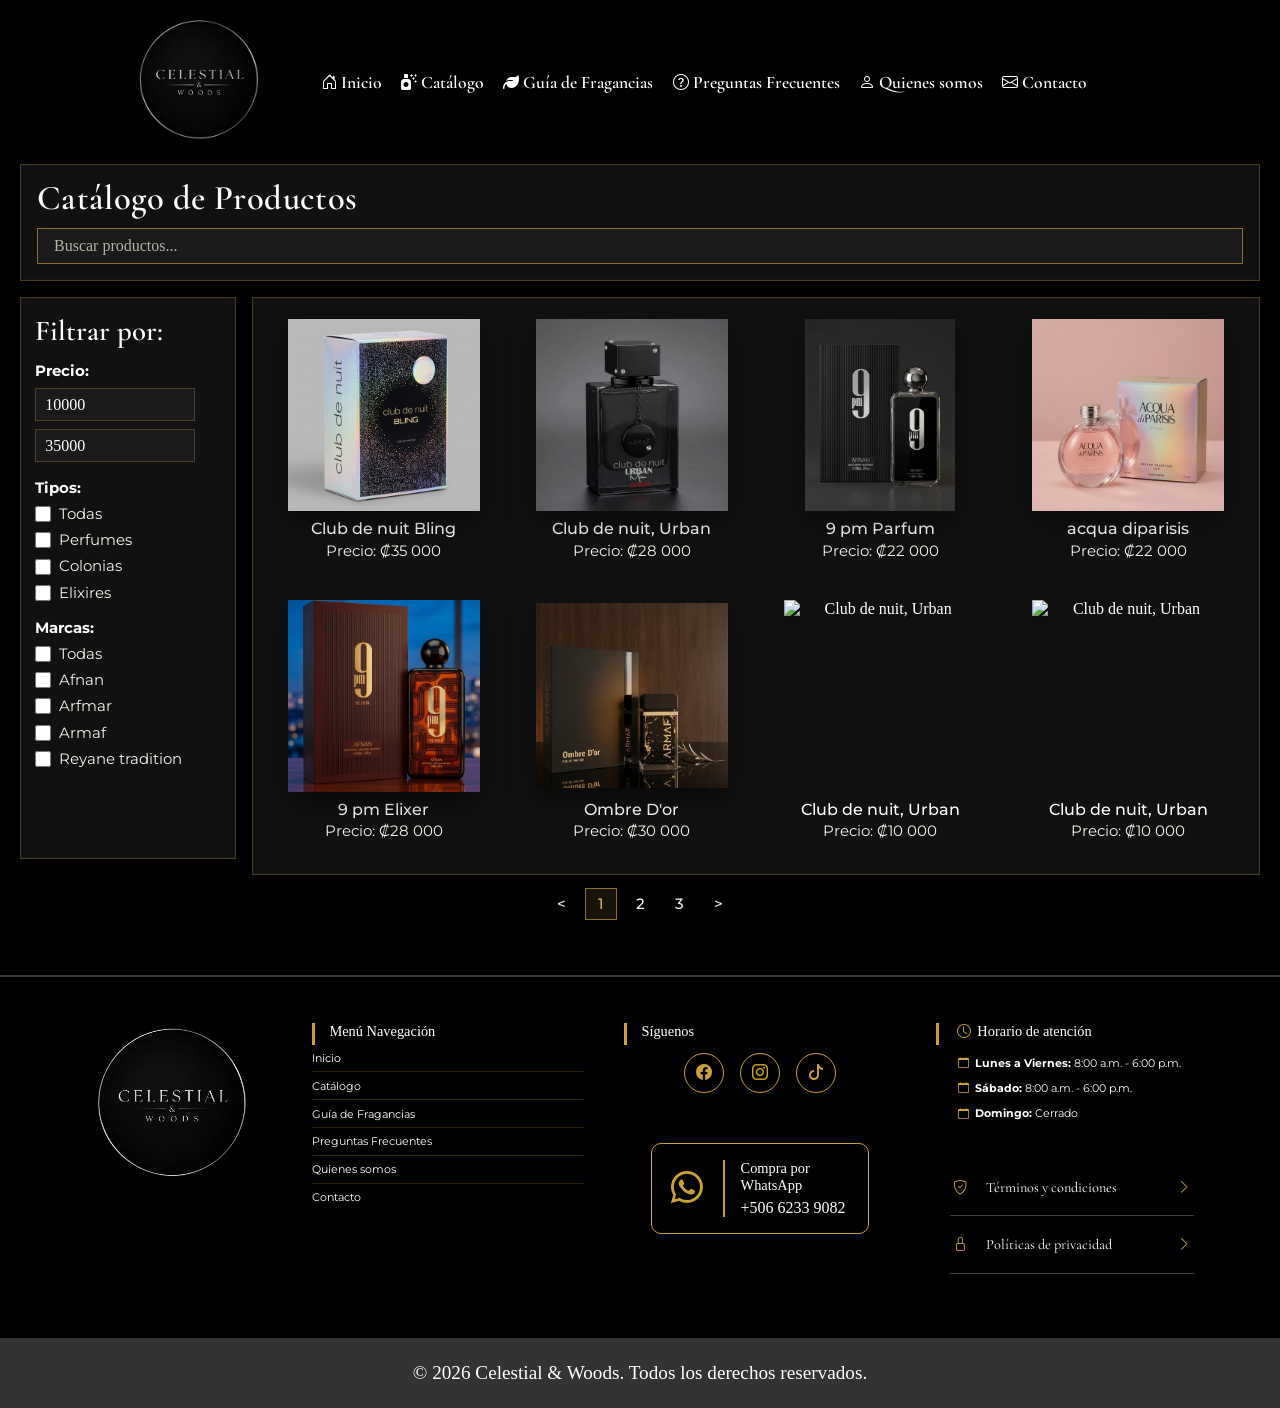
==== commit 69868b0f: "Arreglar imagenes" ====
--- a/Paginas/Catalogo_Productos.html
+++ b/Paginas/Catalogo_Productos.html
@@ -24,7 +24,7 @@
 
   <!-- Font Awesome -->
   <link rel="stylesheet" href="https://cdnjs.cloudflare.com/ajax/libs/font-awesome/6.7.2/css/all.min.css" />
-  <link rel="icon" type="image/png" href="../Multimedia/Img/Logo_Celestial_Woods.png" />
+  <link rel="icon" type="image/webp" href="../Multimedia/Img/Logo_Celestial_Woods.webp" />
 </head>
 
 <body>
@@ -36,7 +36,7 @@
     <!-- Logo de la marca, centrado -->
     <div class="header-logo">
       <a href="../Index.html">
-        <img src="../Multimedia/Img/Logo_Celestial_Woods.png" alt="Logo Celestial & Woods" />
+        <img src="../Multimedia/Img/Logo_Celestial_Woods.webp" alt="Logo Celestial & Woods" />
       </a>
     </div>
 
@@ -142,7 +142,7 @@
   <!--------------------------------------------------------->
   <footer>
     <!-- Logo de la marca -->
-    <img class="logo" src="../Multimedia/Img/Logo_Celestial_Woods.png" alt="Logo Celestial & Woods">
+    <img class="logo" src="../Multimedia/Img/Logo_Celestial_Woods.webp" alt="Logo Celestial & Woods">
 
     <section class="footer-menu">
       <h3> Menú Navegación</h3>
--- a/Css/Styles.css
+++ b/Css/Styles.css
@@ -88,6 +88,9 @@
     padding: 1rem 1.5rem; /* 1rem arriba/abajo y 1.5rem de "aire" a los lados */
     width: 100%;
     box-sizing: border-box; /* Evita que el padding genere scroll horizontal */
+
+
+  
   }
 
   /*Contenedor(nav) Padre del botton y el ul*
@@ -466,24 +469,34 @@
 
   /*El logo que es más grande para escritorio*/
   .header-logo img {
-    width: 10.5rem;
-    height: 10.5rem;
+    width: 8rem;
+    height: 8rem;
   }
 
   /*El contenedor (header) */
   .main-header {
     display: flex;
     align-items: center;
-    justify-content: space-between; /* Mantiene logo a la izq y nav a la der */
-    max-width: 1300px;              /* Límite para que no se desparrame en pantallas gigantes */
+    justify-content: center !important; /* Mantiene logo a la izq y nav a la der */
+                  /* Límite para que no se desparrame en pantallas gigantes */
     margin: 0 auto !important;     /* Centra todo el header en la pantalla */
-    padding: 1.5rem 3rem !important;/* Da buen espacio/padding a los lados */
+
+
+
+    position: sticky; /*Para que se quede fijo el menu*/
+    top: 0;
+    left: 0;
+    z-index: 1000;
+    background-color: black;
+    width: 100%;
+
+    
   }
 
   /*Configuración general de los íconos*/
   .bi-house-door, .fa-solid, .bi-question-circle, .bi-person, .bi-envelope {
     color: white;
-    font-size: 1.2rem;
+    font-size: 1rem;
   }
 
 
@@ -492,7 +505,7 @@
 
   .header-nav {
     position: static;
-    width: 100%;
+    
     height: auto;
     background: transparent;
     box-shadow: none;
@@ -508,6 +521,10 @@
     opacity: 1;
     visibility: visible;
     transform: none;
+
+    text-align: center;
+
+    width: auto;
   }
 
   /*Es el contenedor (ul)*/
@@ -532,7 +549,7 @@
   /*Estilo de los botones en escritorio*/
   .nav-link {
     color: white;
-    font-size: 1.4rem;
+    font-size: 1.1rem;
     font-weight: 600;
     padding: 0.5rem 0.5rem;
     border-radius: 1.25rem;
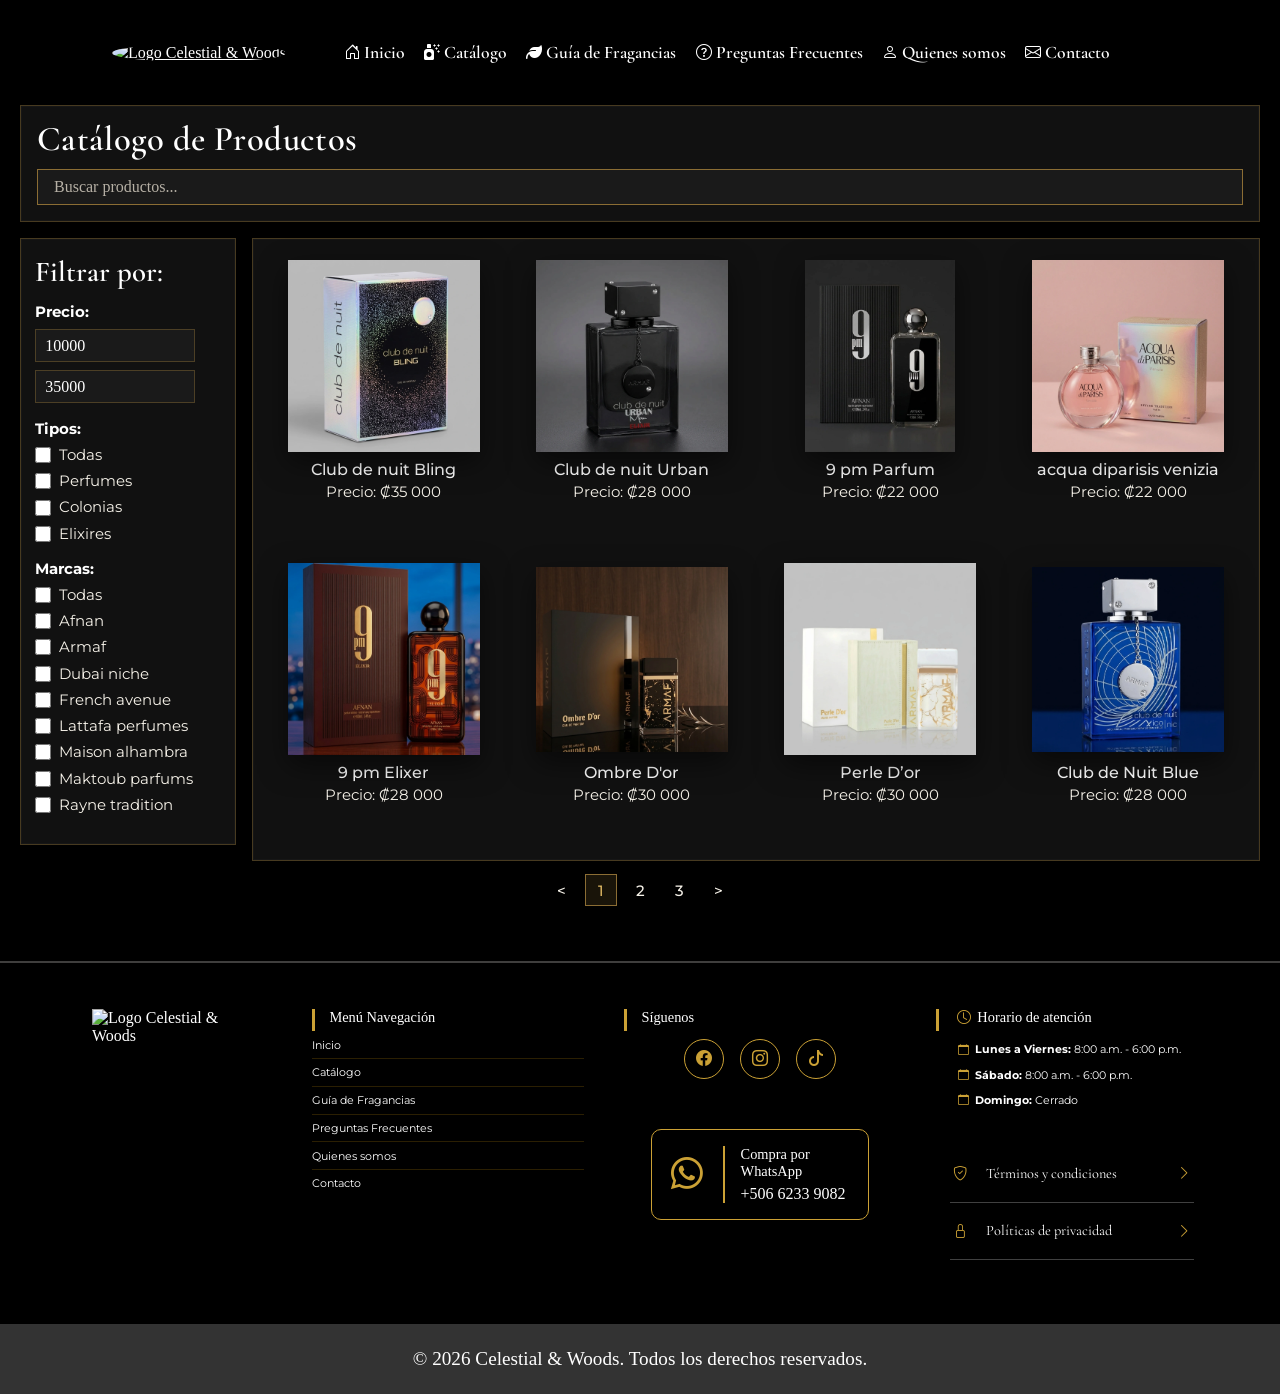
==== commit 8faeef20: "Finalizacion de productos" ====
--- a/Paginas/Catalogo_Productos.html
+++ b/Paginas/Catalogo_Productos.html
@@ -24,7 +24,7 @@
 
   <!-- Font Awesome -->
   <link rel="stylesheet" href="https://cdnjs.cloudflare.com/ajax/libs/font-awesome/6.7.2/css/all.min.css" />
-  <link rel="icon" type="image/webp" href="../Multimedia/Img/Logo_Celestial_Woods.webp" />
+  <link rel="icon" type="image/png" href="../Multimedia/Img/Logo_Celestial_Woods.png" />
 </head>
 
 <body>
@@ -36,7 +36,7 @@
     <!-- Logo de la marca, centrado -->
     <div class="header-logo">
       <a href="../Index.html">
-        <img src="../Multimedia/Img/Logo_Celestial_Woods.webp" alt="Logo Celestial & Woods" />
+        <img src="../Multimedia/Img/Logo_Celestial_Woods.png" alt="Logo Celestial & Woods" />
       </a>
     </div>
 
@@ -111,13 +111,13 @@
       <div class="filter-options">
         <p class="category"><strong>Tipos:</strong></p>
 
-        <input class="filter-checkbox" data-grupo="tipo" type="checkbox" id="todas" value="todas" />
+        <input class="filter-checkbox" data-grupo="tipo" type="checkbox" id="todas" value="Todas" />
         <label for="todas">Todas</label>
-        <input class="filter-checkbox" data-grupo="tipo" type="checkbox" id="perfumes" value="perfumes" />
+        <input class="filter-checkbox" data-grupo="tipo" type="checkbox" id="perfumes" value="Perfumes" />
         <label for="perfumes">Perfumes</label>
-        <input class="filter-checkbox" data-grupo="tipo" type="checkbox" id="colonias" value="colonias" />
+        <input class="filter-checkbox" data-grupo="tipo" type="checkbox" id="colonias" value="Colonias" />
         <label for="colonias">Colonias</label>
-        <input class="filter-checkbox" data-grupo="tipo" type="checkbox" id="elixires" value="elixires" />
+        <input class="filter-checkbox" data-grupo="tipo" type="checkbox" id="elixires" value="Elixires" />
         <label for="elixires">Elixires</label>
       </div>
 
@@ -142,7 +142,7 @@
   <!--------------------------------------------------------->
   <footer>
     <!-- Logo de la marca -->
-    <img class="logo" src="../Multimedia/Img/Logo_Celestial_Woods.webp" alt="Logo Celestial & Woods">
+    <img class="logo" src="../Multimedia/Img/Logo_Celestial_Woods.png" alt="Logo Celestial & Woods">
 
     <section class="footer-menu">
       <h3> Menú Navegación</h3>
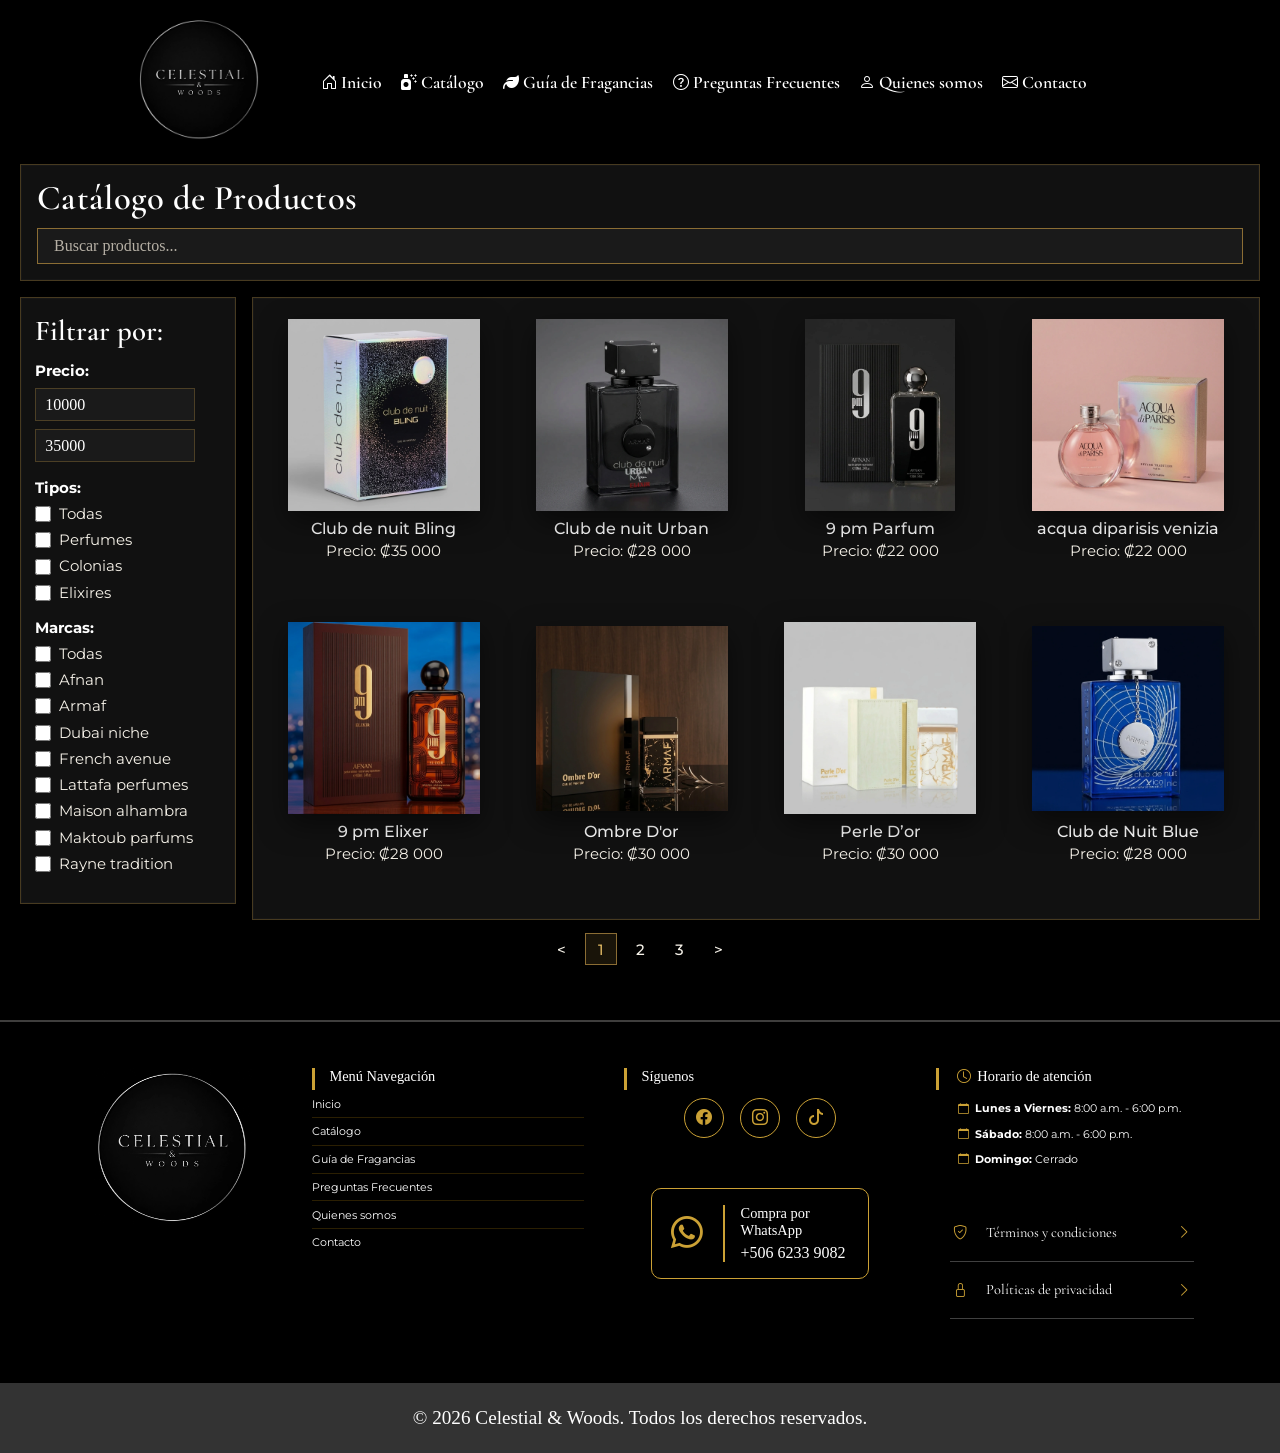
==== commit dd8a0ded: "Merge branch 'main' into Julian" ====
--- a/Paginas/Catalogo_Productos.html
+++ b/Paginas/Catalogo_Productos.html
@@ -24,7 +24,7 @@
 
   <!-- Font Awesome -->
   <link rel="stylesheet" href="https://cdnjs.cloudflare.com/ajax/libs/font-awesome/6.7.2/css/all.min.css" />
-  <link rel="icon" type="image/png" href="../Multimedia/Img/Logo_Celestial_Woods.png" />
+  <link rel="icon" type="image/webp" href="../Multimedia/Img/Logo_Celestial_Woods.webp" />
 </head>
 
 <body>
@@ -36,7 +36,7 @@
     <!-- Logo de la marca, centrado -->
     <div class="header-logo">
       <a href="../Index.html">
-        <img src="../Multimedia/Img/Logo_Celestial_Woods.png" alt="Logo Celestial & Woods" />
+        <img src="../Multimedia/Img/Logo_Celestial_Woods.webp" alt="Logo Celestial & Woods" />
       </a>
     </div>
 
@@ -142,7 +142,7 @@
   <!--------------------------------------------------------->
   <footer>
     <!-- Logo de la marca -->
-    <img class="logo" src="../Multimedia/Img/Logo_Celestial_Woods.png" alt="Logo Celestial & Woods">
+    <img class="logo" src="../Multimedia/Img/Logo_Celestial_Woods.webp" alt="Logo Celestial & Woods">
 
     <section class="footer-menu">
       <h3> Menú Navegación</h3>
